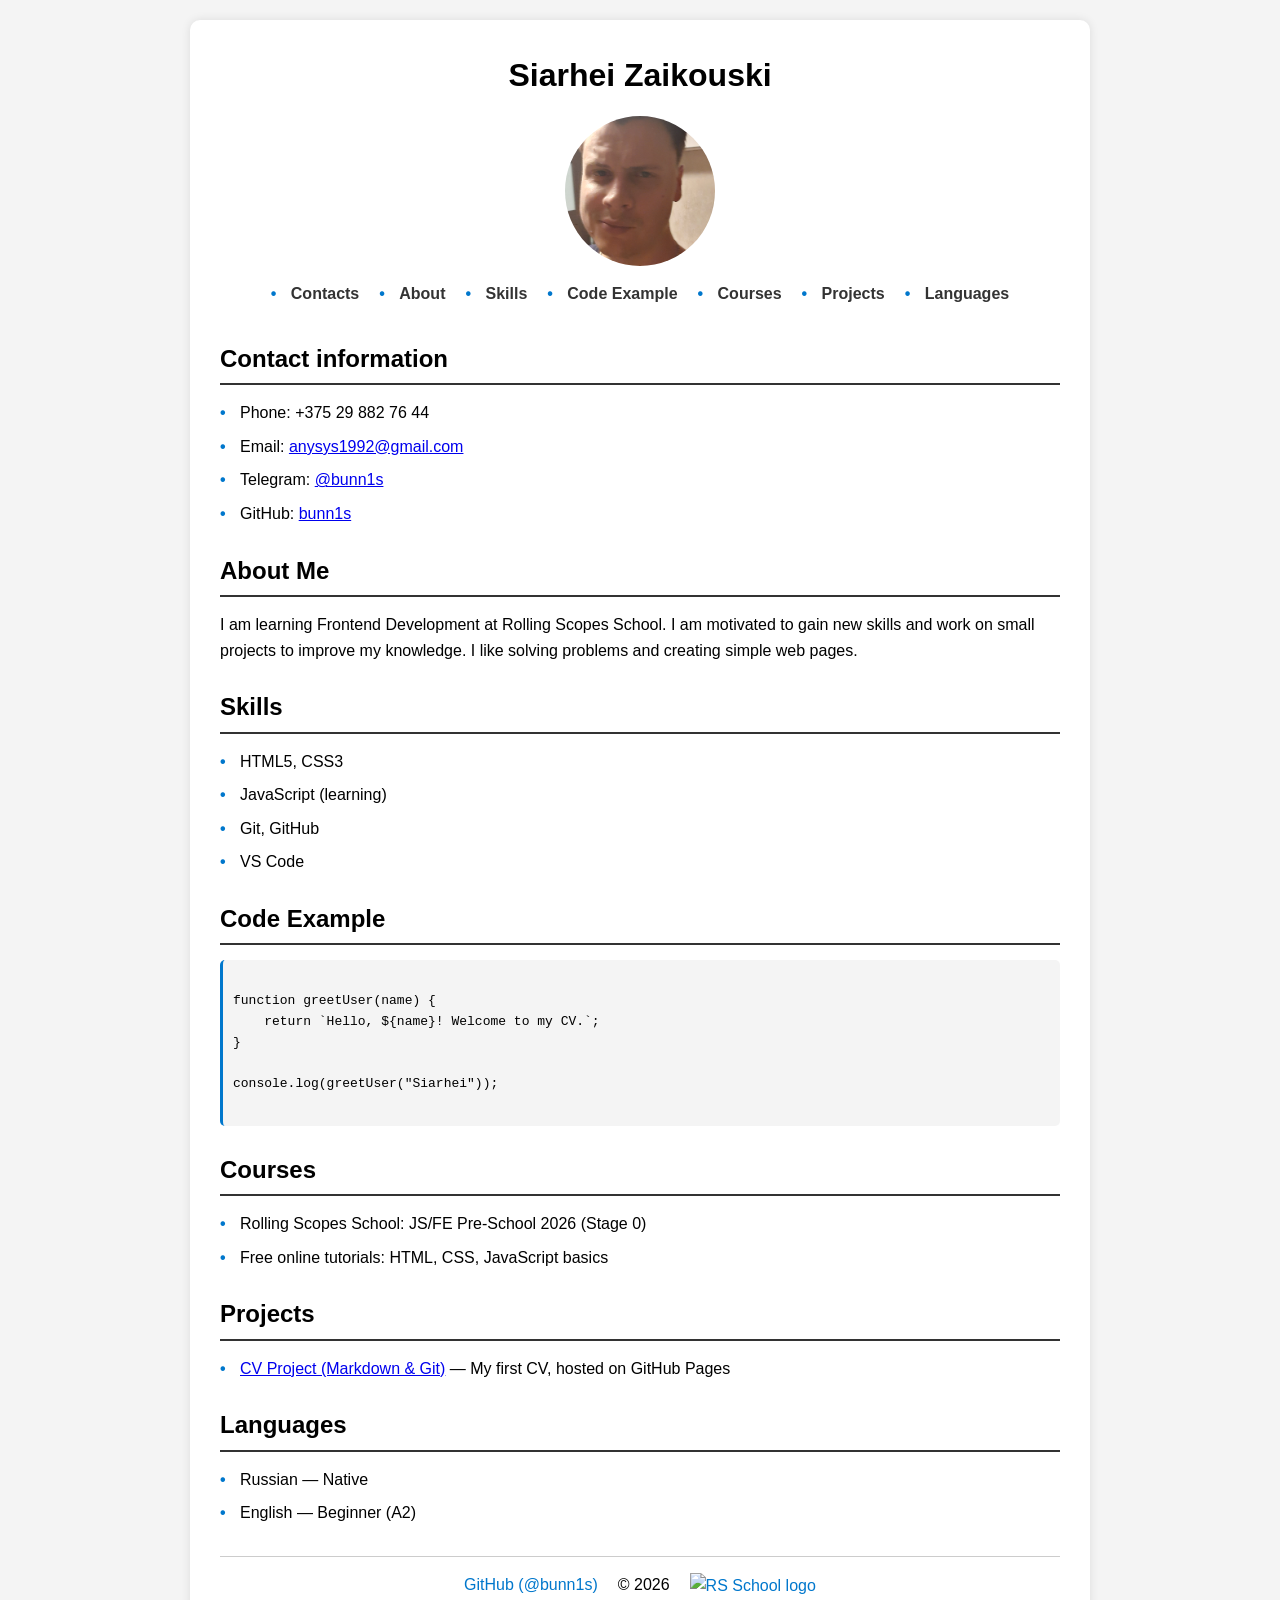
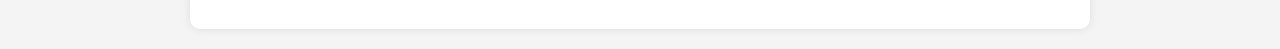
==== index.html @ 9f19030b "fix: delete link rsschool" ====
<!DOCTYPE html>
<html lang="en">
<head>
  <meta charset="UTF-8">
  <meta name="viewport" content="width=device-width, initial-scale=1.0">
  <title>CV - Siarhei Zaikouski</title>
  <link rel="stylesheet" href="style.css">
</head>
<body>

<div class="container">

  <header>
    <h1>Siarhei Zaikouski</h1>

    <img src="avatar.jpg" alt="Siarhei Zaikouski photo">

    <nav>
      <ul>
        <li><a href="#contacts">Contacts</a></li>
        <li><a href="#about">About</a></li>
        <li><a href="#skills">Skills</a></li>
        <li><a href="#code">Code Example</a></li>
        <li><a href="#courses">Courses</a></li>
        <li><a href="#projects">Projects</a></li>
        <li><a href="#languages">Languages</a></li>
      </ul>
    </nav>
  </header>

  <main>

    <section id="contacts">
      <h2>Contact information</h2>
      <ul>
        <li>Phone: +375 29 882 76 44</li>
        <li>Email: <a href="mailto:anysys1992@gmail.com">anysys1992@gmail.com</a></li>
        <li>Telegram: <a href="https://t.me/bunn1s">@bunn1s</a></li>
        <li>GitHub: <a href="https://github.com/bunn1s">bunn1s</a></li>
      </ul>
    </section>

    <section id="about">
      <h2>About Me</h2>
      <p>
        I am learning Frontend Development at Rolling Scopes School.
        I am motivated to gain new skills and work on small projects to improve my knowledge.
        I like solving problems and creating simple web pages.
      </p>
    </section>

    <section id="skills">
      <h2>Skills</h2>
      <ul>
        <li>HTML5, CSS3</li>
        <li>JavaScript (learning)</li>
        <li>Git, GitHub</li>
        <li>VS Code</li>
      </ul>
    </section>

    <section id="code">
      <h2>Code Example</h2>
      <pre><code>
function greetUser(name) {
    return `Hello, ${name}! Welcome to my CV.`;
}

console.log(greetUser("Siarhei"));
      </code></pre>
    </section>

    <section id="courses">
      <h2>Courses</h2>
      <ul>
        <li>Rolling Scopes School: JS/FE Pre-School 2026 (Stage 0)</li>
        <li>Free online tutorials: HTML, CSS, JavaScript basics</li>
      </ul>
    </section>

    <section id="projects">
      <h2>Projects</h2>
      <ul>
        <li><a href="https://github.com/bunn1s/rsschool-cv" target="_blank">CV Project (Markdown & Git)</a> — My first CV, hosted on GitHub Pages</li>
      </ul>
    </section>

    <section id="languages">
      <h2>Languages</h2>
      <ul>
        <li>Russian — Native</li>
        <li>English — Beginner (A2)</li>
      </ul>
    </section>

  </main>

<footer>
  <a href="https://github.com/bunn1s" target="_blank">GitHub (@bunn1s)</a>
  <span>© 2026</span>
  <a href="https://rs.school/courses/javascript-preschool-ru" target="_blank">
    <img src="rs-school-logo.svg" alt="RS School logo" width="80">
  </a>

</footer>

</div>

</body>
</html>
---- style.css ----
/* Reset */
* {
    margin: 0;
    padding: 0;
    box-sizing: border-box;
}

body {
    font-family: Arial, sans-serif;
    line-height: 1.6;
    background-color: #f4f4f4;
    display: flex;
    justify-content: center;
    align-items: center;
    min-height: 100vh;
    padding: 20px;
}

.container {
    max-width: 900px;
    width: 100%;
    background: white;
    padding: 30px;
    border-radius: 10px;
    box-shadow: 0 0 10px rgba(0,0,0,0.1);
}

/* Header */
header {
    text-align: center;
    margin-bottom: 20px;
}

header h1 {
    margin-bottom: 15px;
}

header img {
    width: 150px;
    height: 150px;
    border-radius: 50%;
    object-fit: cover;
    margin: 10px auto;
    display: block;
}

/* Navigation */
nav ul {
    display: flex;
    justify-content: center;
    gap: 20px;
    list-style: none;
    padding: 0;
    margin: 15px 0;
    flex-wrap: wrap;
}

nav a {
    text-decoration: none;
    color: #333;
    font-weight: bold;
}

nav a:hover {
    color: #0077cc;
}

/* Sections */
section {
    margin-top: 25px;
}

h2 {
    border-bottom: 2px solid #333;
    padding-bottom: 5px;
    margin-bottom: 15px;
}

/* Lists */
ul {
    list-style: none;
    padding-left: 0;
}

li {
    margin-bottom: 8px;
    padding-left: 20px;
    position: relative;
}

li::before {
    content: "•";
    color: #0077cc;
    font-weight: bold;
    position: absolute;
    left: 0;
}

/* Code example */
pre {
    background: #f4f4f4;
    padding: 10px;
    border-radius: 5px;
    overflow-x: auto;
    font-family: monospace;
    border-left: 3px solid #0077cc;
}

code {
    font-family: monospace;
}

/* Footer */
footer {
    text-align: center;
    margin-top: 30px;
    padding-top: 15px;
    border-top: 1px solid #ccc;
    display: flex;
    justify-content: center;
    align-items: center;
    gap: 20px;
    flex-wrap: wrap;
}

footer a {
    text-decoration: none;
    color: #0077cc;
}

footer a:hover {
    text-decoration: underline;
}

footer img {
    height: 40px;
    width: auto;
    vertical-align: middle;
}

/* Responsive */
@media (max-width: 768px) {
    body {
        padding: 10px;
    }

    .container {
        padding: 20px;
    }

    header img {
        width: 120px;
        height: 120px;
    }

    nav ul {
        gap: 12px;
    }

    h2 {
        font-size: 1.3em;
    }
}
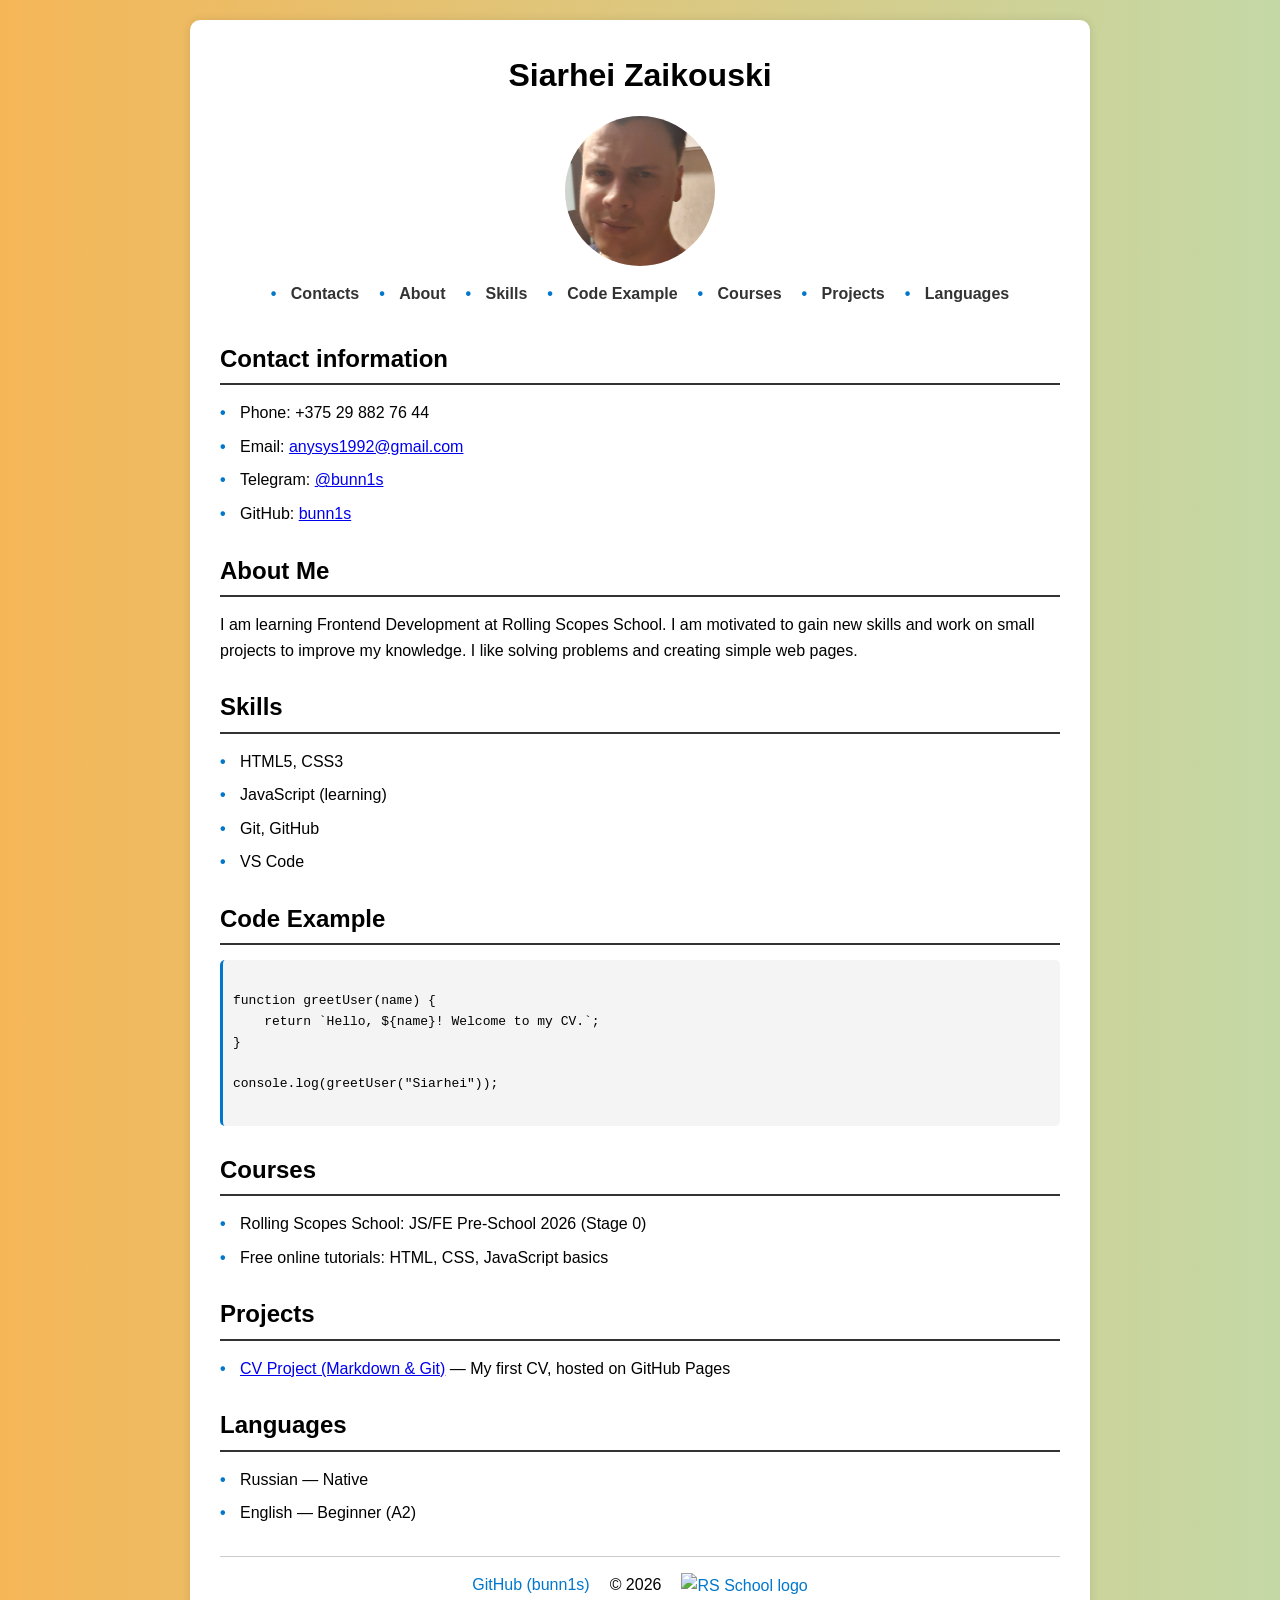
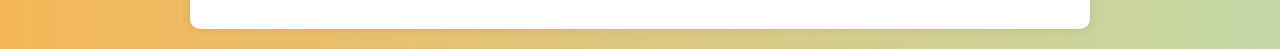
==== commit dc6dda97: "fix: final html and css with animated gradient and floating logos" ====
--- a/index.html
+++ b/index.html
@@ -96,7 +96,7 @@
   </main>
 
 <footer>
-  <a href="https://github.com/bunn1s" target="_blank">GitHub (@bunn1s)</a>
+  <a href="https://github.com/bunn1s" target="_blank">GitHub (bunn1s)</a>
   <span>© 2026</span>
   <a href="https://rs.school/courses/javascript-preschool-ru" target="_blank">
     <img src="rs-school-logo.svg" alt="RS School logo" width="80">
--- a/style.css
+++ b/style.css
@@ -5,15 +5,64 @@
     box-sizing: border-box;
 }
 
+/* Animatied background*/
 body {
+    background: linear-gradient(270deg, #c9c262, #764ba2, #93fbf6, #f5b657);
+    background-size: 600% 600%;
+    animation: gradientShift 30s ease infinite;
     font-family: Arial, sans-serif;
     line-height: 1.6;
-    background-color: #f4f4f4;
     display: flex;
     justify-content: center;
     align-items: center;
     min-height: 100vh;
     padding: 20px;
+    margin: 0;
+}
+
+@keyframes gradientShift {
+    0% { background-position: 0% 50%; }
+    50% { background-position: 100% 50%; }
+    100% { background-position: 0% 50%; }
+}
+
+body::before,
+body::after {
+    content: "";
+    position: fixed;
+    width: 250px;
+    height: 250%;
+    background: url('rs-school-logo.svg') no-repeat center;
+    background-size: contain;
+    opacity: 0.2;
+    pointer-events: none;
+    z-index: 0;
+    animation: floatLogo 20s linear infinite;
+}
+
+body::before {
+    top: -75%;
+    left: 7%;
+    animation-duration: 30s;
+}
+
+body::after {
+    bottom: -75%;
+    right: 7%;
+    animation-duration: 30s;
+    animation-direction: reverse;
+}
+
+@keyframes floatLogo {
+    0% {
+        transform: rotate(0deg) translate(0, 0);
+    }
+    50% {
+        transform: rotate(180deg) translate(20px, 20px);
+    }
+    100% {
+        transform: rotate(360deg) translate(0, 0);
+    }
 }
 
 .container {
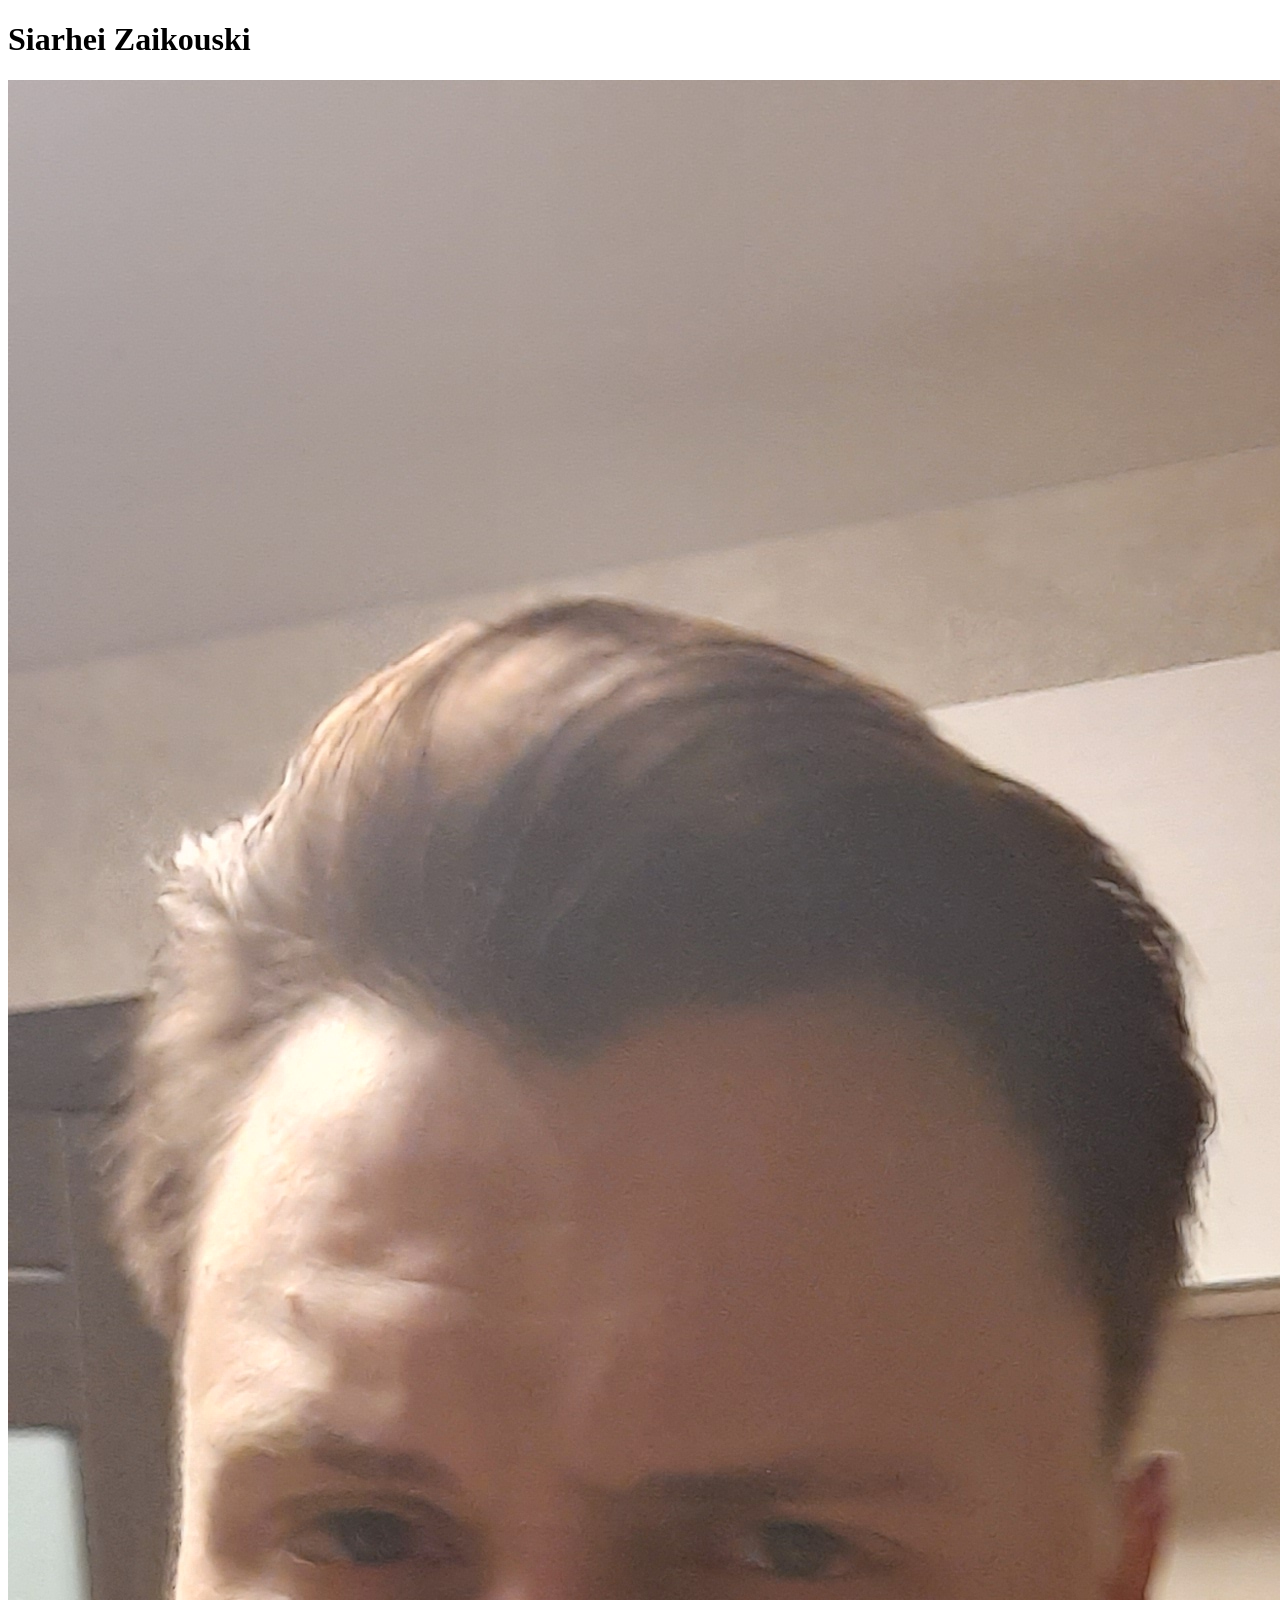
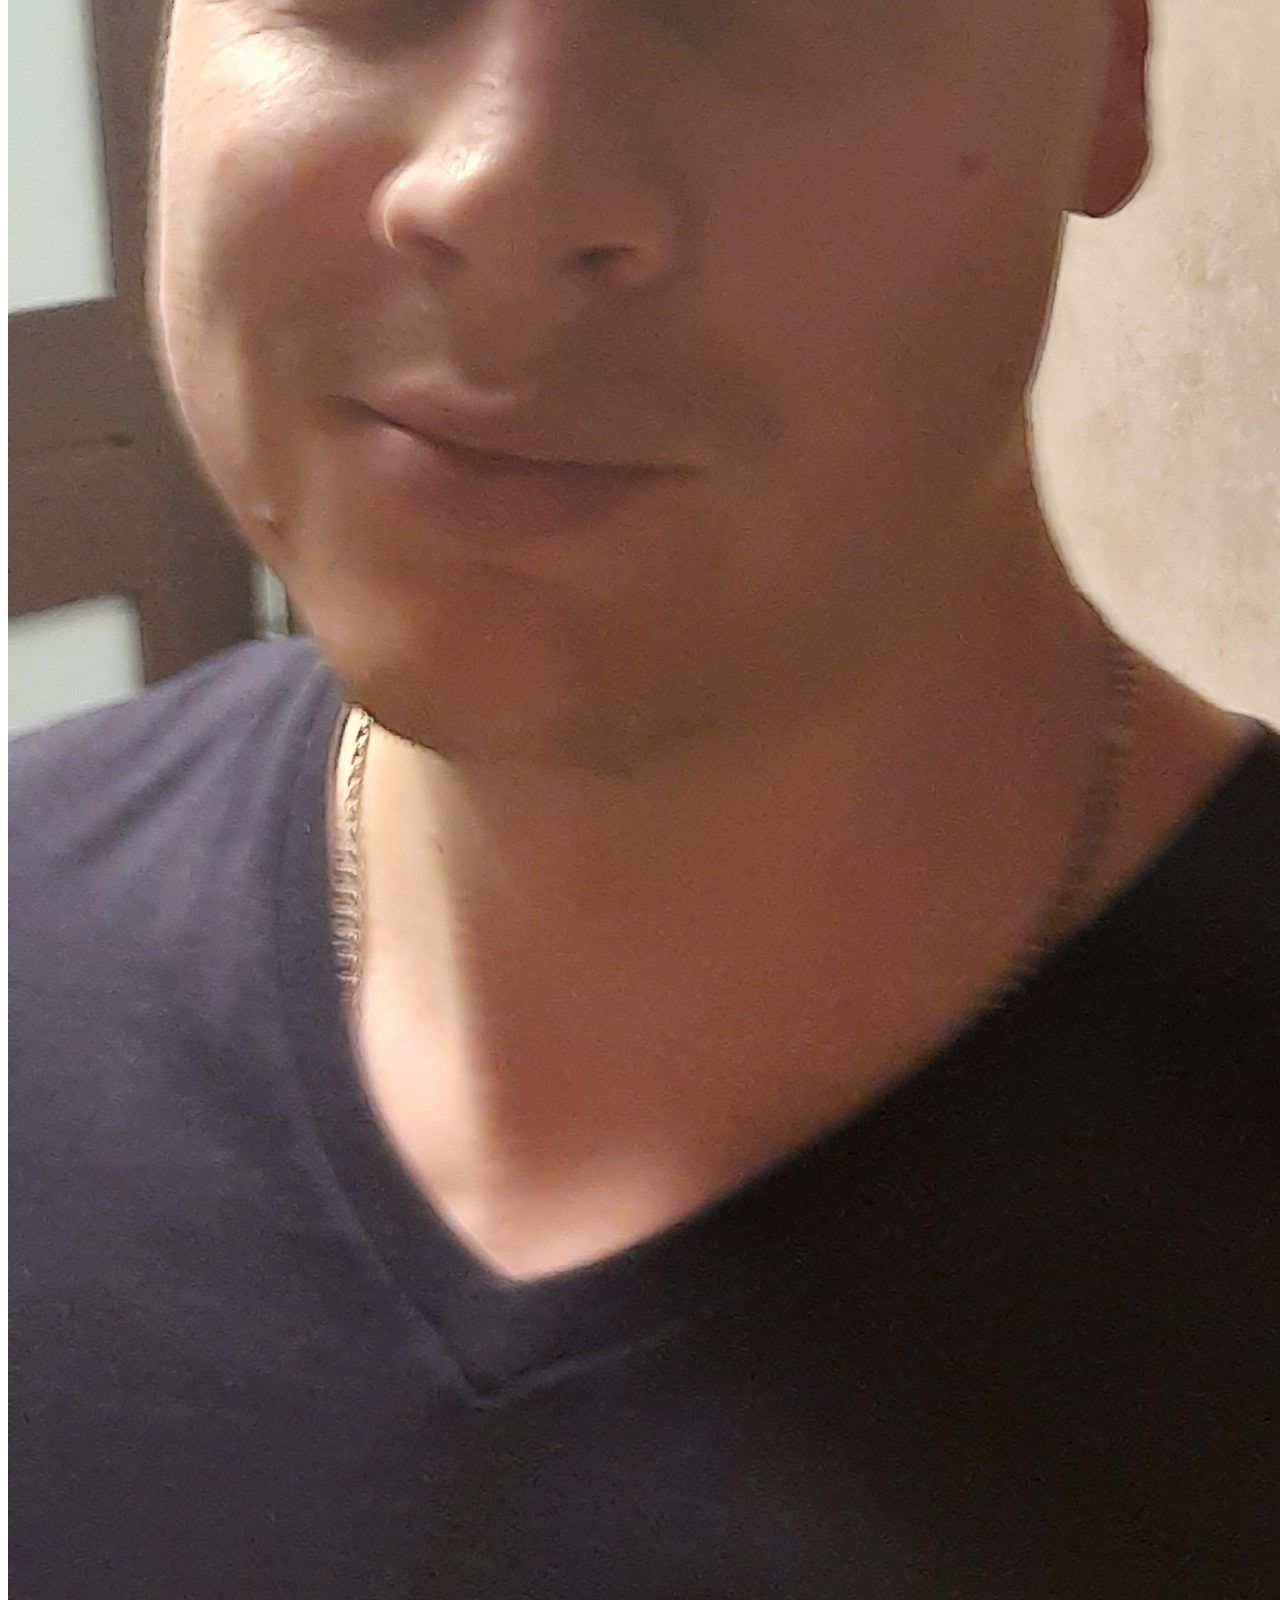
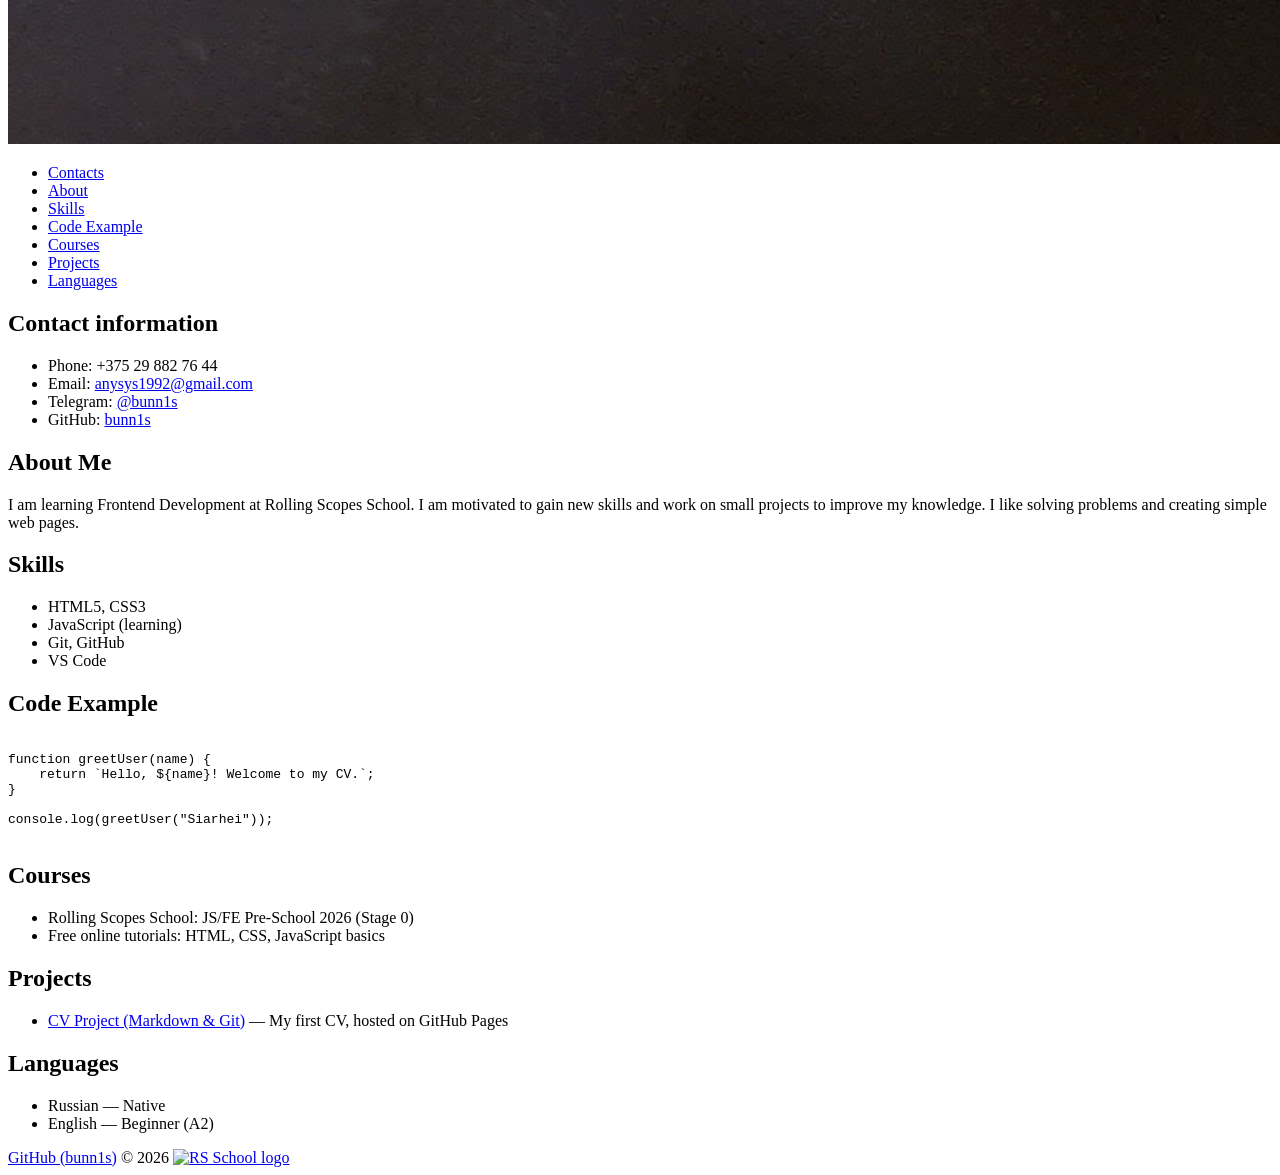
==== commit 9108cdff: "fix: conflicts html and css" ====
--- a/index.html
+++ b/index.html
@@ -1,10 +1,7 @@
 <!DOCTYPE html>
 <html lang="en">
 <head>
-  <meta charset="UTF-8">
-  <meta name="viewport" content="width=device-width, initial-scale=1.0">
-  <title>CV - Siarhei Zaikouski</title>
-  <link rel="stylesheet" href="style.css">
+
 </head>
 <body>
 
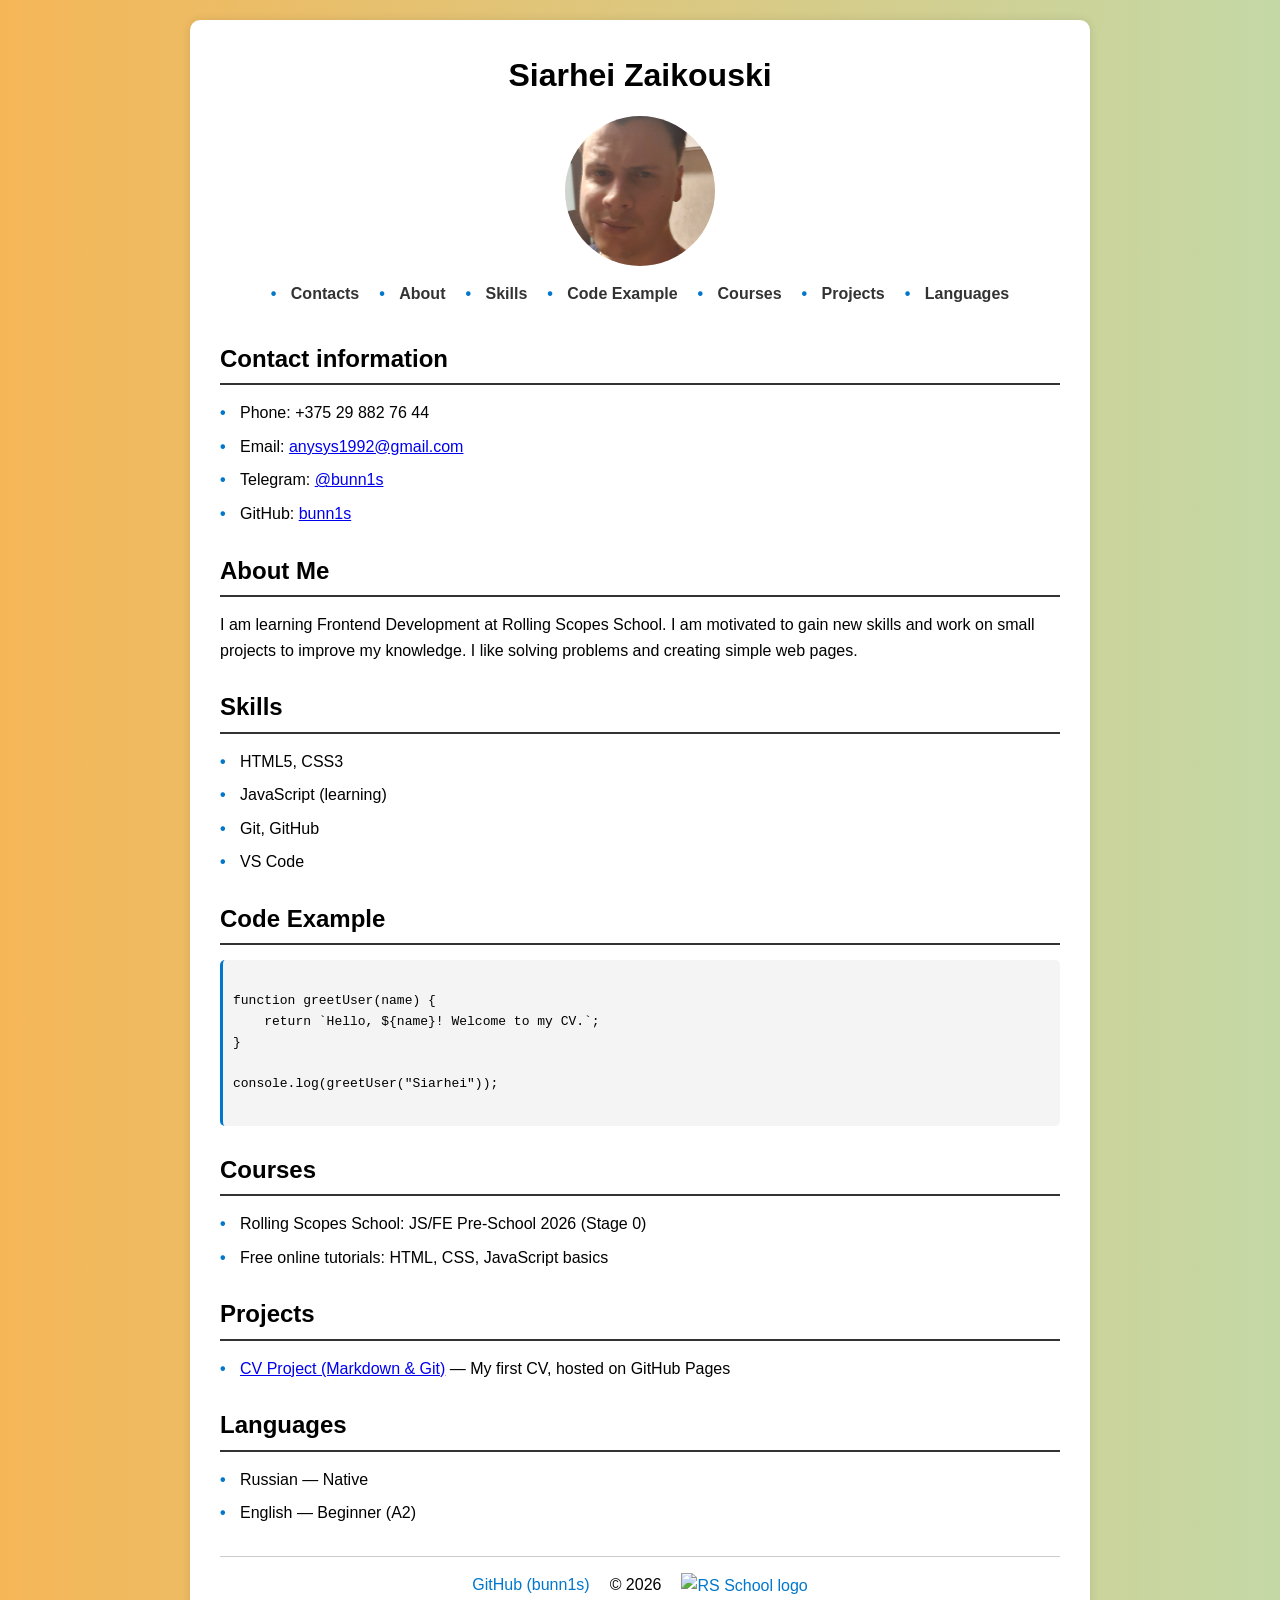
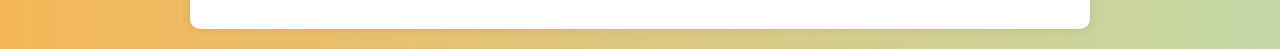
==== commit 9bb31bae: "fix: conflict html" ====
--- a/index.html
+++ b/index.html
@@ -1,7 +1,10 @@
 <!DOCTYPE html>
 <html lang="en">
 <head>
-
+  <meta charset="UTF-8">
+  <meta name="viewport" content="width=device-width, initial-scale=1.0">
+  <title>CV - Siarhei Zaikouski</title>
+  <link rel="stylesheet" href="style.css">
 </head>
 <body>
 
--- a/style.css
+++ b/style.css
@@ -0,0 +1,212 @@
+/* Reset */
+* {
+    margin: 0;
+    padding: 0;
+    box-sizing: border-box;
+}
+
+/* Animatied background*/
+body {
+    background: linear-gradient(270deg, #c9c262, #764ba2, #93fbf6, #f5b657);
+    background-size: 600% 600%;
+    animation: gradientShift 30s ease infinite;
+    font-family: Arial, sans-serif;
+    line-height: 1.6;
+    display: flex;
+    justify-content: center;
+    align-items: center;
+    min-height: 100vh;
+    padding: 20px;
+    margin: 0;
+}
+
+@keyframes gradientShift {
+    0% { background-position: 0% 50%; }
+    50% { background-position: 100% 50%; }
+    100% { background-position: 0% 50%; }
+}
+
+body::before,
+body::after {
+    content: "";
+    position: fixed;
+    width: 250px;
+    height: 250%;
+    background: url('rs-school-logo.svg') no-repeat center;
+    background-size: contain;
+    opacity: 0.2;
+    pointer-events: none;
+    z-index: 0;
+    animation: floatLogo 20s linear infinite;
+}
+
+body::before {
+    top: -75%;
+    left: 7%;
+    animation-duration: 30s;
+}
+
+body::after {
+    bottom: -75%;
+    right: 7%;
+    animation-duration: 30s;
+    animation-direction: reverse;
+}
+
+@keyframes floatLogo {
+    0% {
+        transform: rotate(0deg) translate(0, 0);
+    }
+    50% {
+        transform: rotate(180deg) translate(20px, 20px);
+    }
+    100% {
+        transform: rotate(360deg) translate(0, 0);
+    }
+}
+
+.container {
+    max-width: 900px;
+    width: 100%;
+    background: white;
+    padding: 30px;
+    border-radius: 10px;
+    box-shadow: 0 0 10px rgba(0,0,0,0.1);
+}
+
+/* Header */
+header {
+    text-align: center;
+    margin-bottom: 20px;
+}
+
+header h1 {
+    margin-bottom: 15px;
+}
+
+header img {
+    width: 150px;
+    height: 150px;
+    border-radius: 50%;
+    object-fit: cover;
+    margin: 10px auto;
+    display: block;
+}
+
+/* Navigation */
+nav ul {
+    display: flex;
+    justify-content: center;
+    gap: 20px;
+    list-style: none;
+    padding: 0;
+    margin: 15px 0;
+    flex-wrap: wrap;
+}
+
+nav a {
+    text-decoration: none;
+    color: #333;
+    font-weight: bold;
+}
+
+nav a:hover {
+    color: #0077cc;
+}
+
+/* Sections */
+section {
+    margin-top: 25px;
+}
+
+h2 {
+    border-bottom: 2px solid #333;
+    padding-bottom: 5px;
+    margin-bottom: 15px;
+}
+
+/* Lists */
+ul {
+    list-style: none;
+    padding-left: 0;
+}
+
+li {
+    margin-bottom: 8px;
+    padding-left: 20px;
+    position: relative;
+}
+
+li::before {
+    content: "•";
+    color: #0077cc;
+    font-weight: bold;
+    position: absolute;
+    left: 0;
+}
+
+/* Code example */
+pre {
+    background: #f4f4f4;
+    padding: 10px;
+    border-radius: 5px;
+    overflow-x: auto;
+    font-family: monospace;
+    border-left: 3px solid #0077cc;
+}
+
+code {
+    font-family: monospace;
+}
+
+/* Footer */
+footer {
+    text-align: center;
+    margin-top: 30px;
+    padding-top: 15px;
+    border-top: 1px solid #ccc;
+    display: flex;
+    justify-content: center;
+    align-items: center;
+    gap: 20px;
+    flex-wrap: wrap;
+}
+
+footer a {
+    text-decoration: none;
+    color: #0077cc;
+}
+
+footer a:hover {
+    text-decoration: underline;
+}
+
+footer img {
+    height: 40px;
+    width: auto;
+    vertical-align: middle;
+}
+
+/* Responsive */
+@media (max-width: 768px) {
+    body {
+        padding: 10px;
+    }
+
+    .container {
+        padding: 20px;
+    }
+
+    header img {
+        width: 120px;
+        height: 120px;
+    }
+
+    nav ul {
+        gap: 12px;
+    }
+
+    h2 {
+        font-size: 1.3em;
+    }
+}
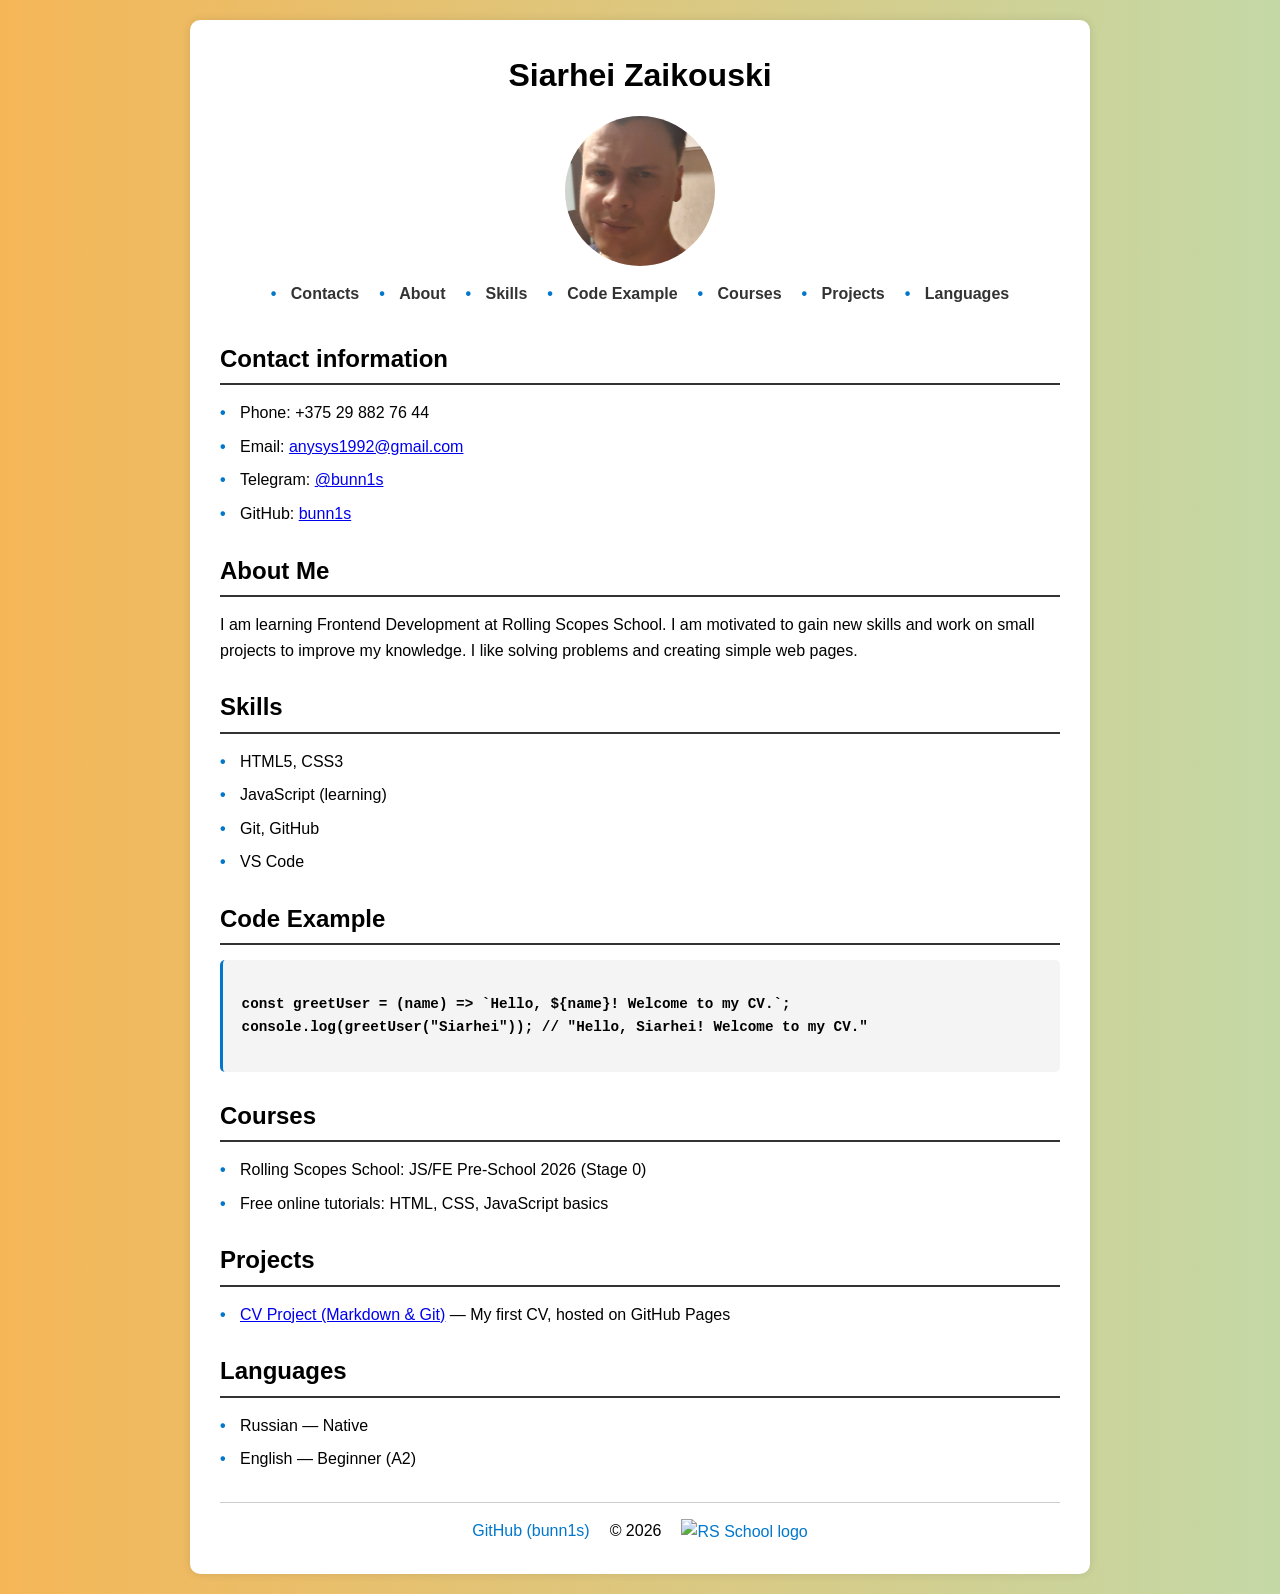
==== commit 00455e85: "fix: remove floating logos and update code example" ====
--- a/index.html
+++ b/index.html
@@ -61,12 +61,9 @@
 
     <section id="code">
       <h2>Code Example</h2>
-      <pre><code>
-function greetUser(name) {
-    return `Hello, ${name}! Welcome to my CV.`;
-}
-
-console.log(greetUser("Siarhei"));
+      <pre><code style="font-weight: 900; font-size: 1.1em;">
+ const greetUser = (name) => `Hello, ${name}! Welcome to my CV.`;
+ console.log(greetUser("Siarhei")); // "Hello, Siarhei! Welcome to my CV."
       </code></pre>
     </section>
 
--- a/style.css
+++ b/style.css
@@ -24,45 +24,6 @@
     0% { background-position: 0% 50%; }
     50% { background-position: 100% 50%; }
     100% { background-position: 0% 50%; }
-}
-
-body::before,
-body::after {
-    content: "";
-    position: fixed;
-    width: 250px;
-    height: 250%;
-    background: url('rs-school-logo.svg') no-repeat center;
-    background-size: contain;
-    opacity: 0.2;
-    pointer-events: none;
-    z-index: 0;
-    animation: floatLogo 20s linear infinite;
-}
-
-body::before {
-    top: -75%;
-    left: 7%;
-    animation-duration: 30s;
-}
-
-body::after {
-    bottom: -75%;
-    right: 7%;
-    animation-duration: 30s;
-    animation-direction: reverse;
-}
-
-@keyframes floatLogo {
-    0% {
-        transform: rotate(0deg) translate(0, 0);
-    }
-    50% {
-        transform: rotate(180deg) translate(20px, 20px);
-    }
-    100% {
-        transform: rotate(360deg) translate(0, 0);
-    }
 }
 
 .container {
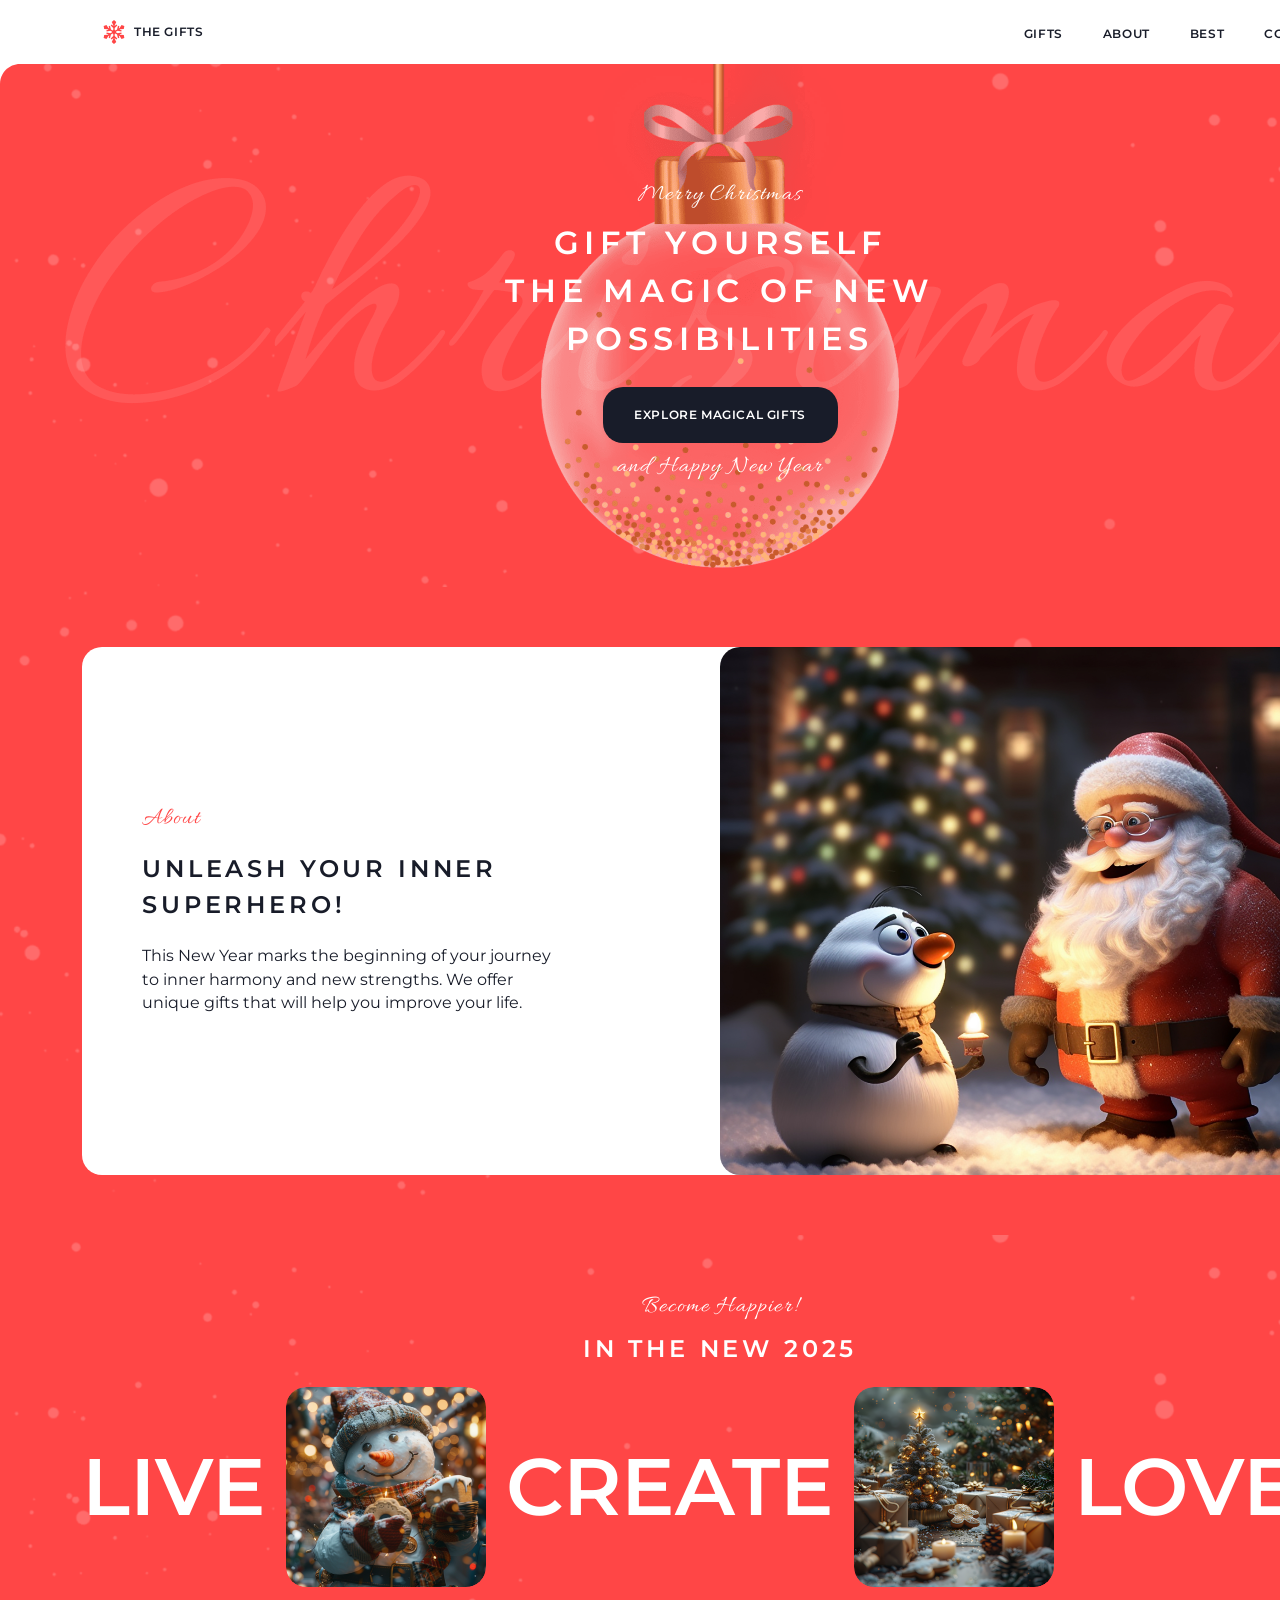
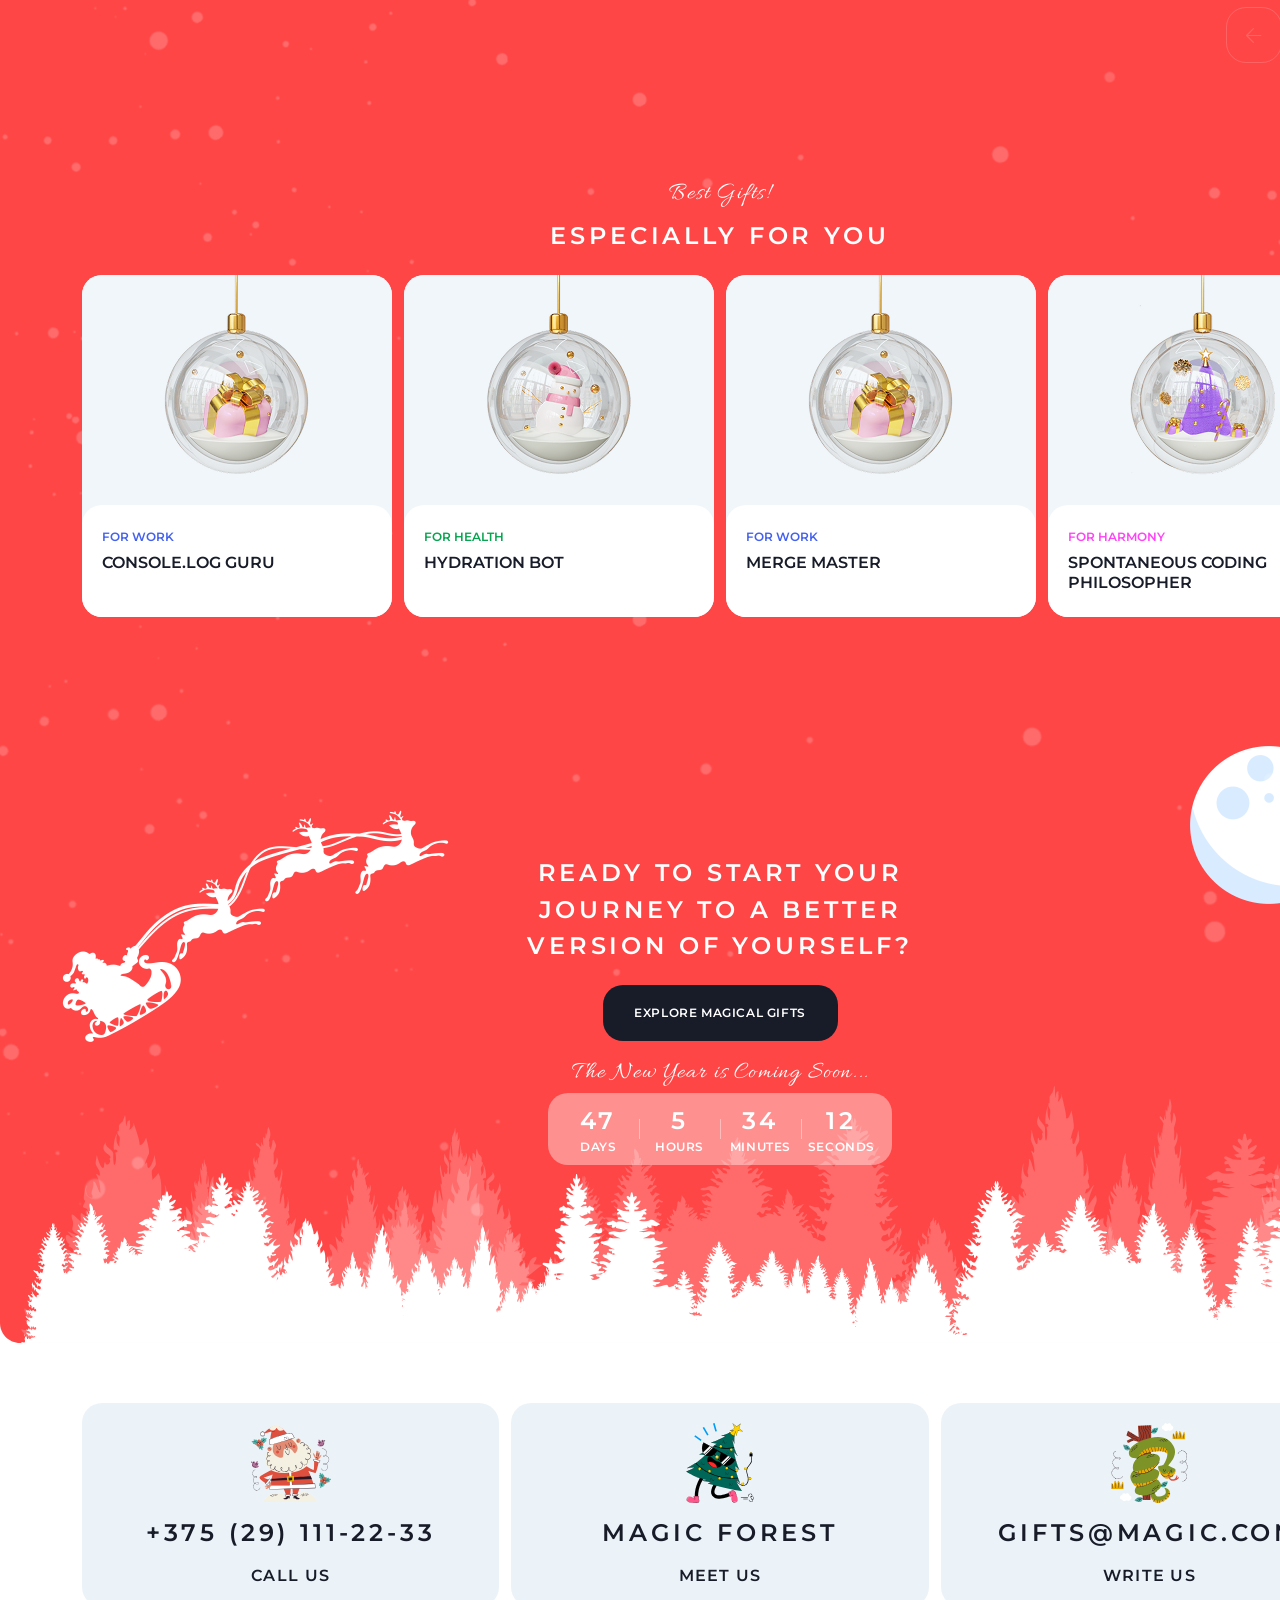
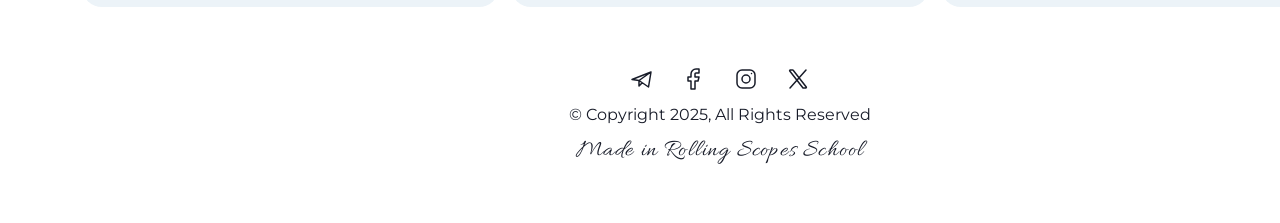
==== commit a3fade09: "deploy: move files to root for github pages" ====
--- a/index.html
+++ b/index.html
@@ -1,107 +1,276 @@
 <!DOCTYPE html>
 <html lang="en">
 <head>
-  <meta charset="UTF-8">
-  <meta name="viewport" content="width=device-width, initial-scale=1.0">
-  <title>CV - Siarhei Zaikouski</title>
-  <link rel="stylesheet" href="style.css">
+    <meta charset="UTF-8">
+    <meta name="viewport" content="width=device-width, initial-scale=1.0">
+    <title>Christmas Shop - Home</title>
+
+<link rel="preconnect" href="https://fonts.googleapis.com">
+<link rel="preconnect" href="https://fonts.gstatic.com" crossorigin>
+<link href="https://fonts.googleapis.com/css2?family=Allura&display=swap" rel="stylesheet">
+<link href="https://fonts.googleapis.com/css2?family=Montserrat:wght@400;600&display=swap" rel="stylesheet">
+    <link rel="icon" href="./assets/img/snowflake.svg" type="image/svg+xml">
+    <link rel="stylesheet" href="css/style.css">
 </head>
+
 <body>
 
-<div class="container">
-
-  <header>
-    <h1>Siarhei Zaikouski</h1>
-
-    <img src="avatar.jpg" alt="Siarhei Zaikouski photo">
-
-    <nav>
-      <ul>
-        <li><a href="#contacts">Contacts</a></li>
-        <li><a href="#about">About</a></li>
-        <li><a href="#skills">Skills</a></li>
-        <li><a href="#code">Code Example</a></li>
-        <li><a href="#courses">Courses</a></li>
-        <li><a href="#projects">Projects</a></li>
-        <li><a href="#languages">Languages</a></li>
-      </ul>
+<header class="header">
+  <div class="container">
+    <div class="header__wrapper">
+
+      <a href="./index.html" class="logo" aria-label="Go to Home page">
+        <img src="./assets/img/snowflake.svg" alt="Logo" class="logo__img">
+        <span class="logo__text">THE GIFTS</span>
+      </a>
+
+      <nav class="nav">
+  <ul class="nav__list">
+    <li class="nav__item"><a href="./gifts.html" class="nav__link">GIFTS</a></li>
+    <li class="nav__item"><a href="#about" class="nav__link">ABOUT</a></li>
+    <li class="nav__item"><a href="#best" class="nav__link">BEST</a></li>
+    <li class="nav__item"><a href="#contacts" class="nav__link">CONTACTS</a></li>
+  </ul>
     </nav>
-  </header>
-
-  <main>
-
-    <section id="contacts">
-      <h2>Contact information</h2>
-      <ul>
-        <li>Phone: +375 29 882 76 44</li>
-        <li>Email: <a href="mailto:anysys1992@gmail.com">anysys1992@gmail.com</a></li>
-        <li>Telegram: <a href="https://t.me/bunn1s">@bunn1s</a></li>
-        <li>GitHub: <a href="https://github.com/bunn1s">bunn1s</a></li>
-      </ul>
-    </section>
-
-    <section id="about">
-      <h2>About Me</h2>
-      <p>
-        I am learning Frontend Development at Rolling Scopes School.
-        I am motivated to gain new skills and work on small projects to improve my knowledge.
-        I like solving problems and creating simple web pages.
-      </p>
-    </section>
-
-    <section id="skills">
-      <h2>Skills</h2>
-      <ul>
-        <li>HTML5, CSS3</li>
-        <li>JavaScript (learning)</li>
-        <li>Git, GitHub</li>
-        <li>VS Code</li>
-      </ul>
-    </section>
-
-    <section id="code">
-      <h2>Code Example</h2>
-      <pre><code style="font-weight: 900; font-size: 1.1em;">
- const greetUser = (name) => `Hello, ${name}! Welcome to my CV.`;
- console.log(greetUser("Siarhei")); // "Hello, Siarhei! Welcome to my CV."
-      </code></pre>
-    </section>
-
-    <section id="courses">
-      <h2>Courses</h2>
-      <ul>
-        <li>Rolling Scopes School: JS/FE Pre-School 2026 (Stage 0)</li>
-        <li>Free online tutorials: HTML, CSS, JavaScript basics</li>
-      </ul>
-    </section>
-
-    <section id="projects">
-      <h2>Projects</h2>
-      <ul>
-        <li><a href="https://github.com/bunn1s/rsschool-cv" target="_blank">CV Project (Markdown & Git)</a> — My first CV, hosted on GitHub Pages</li>
-      </ul>
-    </section>
-
-    <section id="languages">
-      <h2>Languages</h2>
-      <ul>
-        <li>Russian — Native</li>
-        <li>English — Beginner (A2)</li>
-      </ul>
-    </section>
-
-  </main>
-
-<footer>
-  <a href="https://github.com/bunn1s" target="_blank">GitHub (bunn1s)</a>
-  <span>© 2026</span>
-  <a href="https://rs.school/courses/javascript-preschool-ru" target="_blank">
-    <img src="rs-school-logo.svg" alt="RS School logo" width="80">
-  </a>
-
+
+    </div>
+  </div>
+</header>
+
+<!-- MAIN PAGE -->
+<!-- Section Hero -->
+<section class="hero">
+      <div class="hero__container">
+        <div class="hero__content">
+          <p class="hero__cursive">Merry Christmas</p>
+          <h1 class="hero__title">Gift yourself <br> the magic of new possibilities</h1>
+          <a href="./gifts.html" class="hero__button">Explore Magical Gifts</a>
+          <p class="hero__cursive">and Happy New Year</p>
+        </div>
+      </div>
+</section>
+
+<!-- Section About -->
+<section id="about" class="about">
+      <div class="container about__container">
+        <div class="about__card">
+          <div class="about__content">
+            <p class="about__label">About</p>
+            <h2 class="about__title">Unleash your inner superhero!</h2>
+            <p class="about__text">
+              This New Year marks the beginning of your journey to inner harmony and new strengths. We offer unique gifts that will help you improve your life.
+            </p>
+          </div>
+            <div class="about__media" aria-hidden="true">
+            <img class="about__image" src="./assets/img/santa.svg" alt="Santa">
+          </div>
+        </div>
+      </div>
+</section>
+
+<!-- Section Slider -->
+<section class="slider">
+  <div class="container">
+    <div class="slider__header">
+      <p class="slider__label">Become Happier!</p>
+      <h2 class="slider__title">IN THE NEW 2025</h2>
+    </div>
+  </div>
+
+  <div class="slider__track-container">
+    <div class="slider__track">
+      <span class="slider__word">Live</span>
+      <img src="./assets/img/image-container/snowman.svg" alt="Snowman" class="slider__img">
+      <span class="slider__word">Create</span>
+      <img src="./assets/img/image-container/gifts.svg" alt="Gifts" class="slider__img">
+      <span class="slider__word">Love</span>
+      <img src="./assets/img/image-container/ball.svg" alt="Ball" class="slider__img">
+      <span class="slider__word">Dream</span>
+      <img src="./assets/img/image-container/castle.svg" alt="Castle" class="slider__img">
+    </div>
+  </div>
+
+  <div class="container">
+    <div class="slider__controls">
+      <button class="slider__btn slider__btn--prev" aria-label="Rearward" disabled>
+        <img src="./assets/img/image-container/vector-left.svg" alt="Left">
+      </button>
+      <button class="slider__btn slider__btn--next" aria-label="Forward">
+      <img src="./assets/img/image-container/vector-right.svg" alt="Right">
+      </button>
+    </div>
+  </div>
+</section>
+
+<!-- Gifts Section -->
+<section class="gifts-section" id="gifts">
+  <div class="container">
+    <div class="gifts__header">
+      <p class="gifts__label">Best Gifts!</p>
+      <h2 class="gifts__title">ESPECIALLY FOR YOU</h2>
+    </div>
+
+    <div class="gifts__grid">
+      <article class="gift-card">
+        <div class="gift-card__image-wrapper">
+          <img src="./assets/img/image-gifts/gift-work.png" alt="Gift Work" class="gift-card__img">
+        </div>
+        <div class="gift-card__content">
+          <p class="gift-card__category gift-card__category--work">For Work</p>
+          <h3 class="gift-card__title">Console.log Guru</h3>
+        </div>
+      </article>
+
+
+      <article class="gift-card">
+        <div class="gift-card__image-wrapper">
+          <img src="./assets/img/image-gifts/gift-health.png" alt="Gift Health" class="gift-card__img">
+        </div>
+        <div class="gift-card__content">
+          <p class="gift-card__category gift-card__category--health">For Health</p>
+          <h3 class="gift-card__title">Hydration Bot</h3>
+        </div>
+      </article>
+
+
+      <article class="gift-card">
+        <div class="gift-card__image-wrapper">
+          <img src="./assets/img/image-gifts/gift-work.png" alt="Gift Work" class="gift-card__img">
+        </div>
+        <div class="gift-card__content">
+          <p class="gift-card__category gift-card__category--work">For Work</p>
+          <h3 class="gift-card__title">Merge Master</h3>
+        </div>
+      </article>
+
+
+      <article class="gift-card">
+        <div class="gift-card__image-wrapper">
+          <img src="./assets/img/image-gifts/gift-harmony.png" alt="Gift Harmony" class="gift-card__img">
+        </div>
+        <div class="gift-card__content">
+          <p class="gift-card__category gift-card__category--harmony">For Harmony</p>
+          <h3 class="gift-card__title">Spontaneous Coding Philosopher</h3>
+        </div>
+      </article>
+
+    </div>
+  </div>
+</section>
+
+<!-- Section CTA -->
+<section class="cta-section">
+  <div class="cta__container">
+    <div class="cta__content">
+      <h2 class="cta__title">Ready to start your journey to a better <br> version of yourself?</h2>
+      <a href="./gifts.html" class="cta__button">Explore Magical Gifts</a>
+      <p class="cta__cursive">The New Year is Coming Soon...</p>
+
+      <div class="cta__timer">
+        <div class="cta__timer-item">
+          <span class="cta__timer-value">47</span>
+          <span class="cta__timer-text">Days</span>
+        </div>
+
+        <div class="cta__timer-divider"></div>
+        <div class="cta__timer-item">
+          <span class="cta__timer-value">5</span>
+          <span class="cta__timer-text">Hours</span>
+        </div>
+
+        <div class="cta__timer-divider"></div>
+        <div class="cta__timer-item">
+          <span class="cta__timer-value">34</span>
+          <span class="cta__timer-text">Minutes</span>
+        </div>
+
+        <div class="cta__timer-divider"></div>
+        <div class="cta__timer-item">
+          <span class="cta__timer-value">12</span>
+          <span class="cta__timer-text">Seconds</span>
+        </div>
+      </div>
+    </div>
+  </div>
+</section>
+
+<!-- Section Footer -->
+<footer class="footer">
+  <div class="container" id="contacts">
+
+    <div class="footer__cards">
+      <a class="footer-card" href="tel:+375291112233" aria-label="Call us">
+        <img src="./assets/img/santa-claus.svg" alt="Santa" class="footer-card__img">
+        <h3 class="footer-card__title">+375 (29) 111-22-33</h3>
+        <p class="footer-card__desc">CALL US</p>
+      </a>
+
+      <a class="footer-card" href="https://www.google.com/maps" target="_blank" rel="noreferrer" aria-label="Open location in Google Maps">
+        <img src="./assets/img/christmas-tree.svg" alt="Tree" class="footer-card__img">
+        <h3 class="footer-card__title">MAGIC FOREST</h3>
+        <p class="footer-card__desc">MEET US</p>
+      </a>
+
+      <a class="footer-card" href="mailto:gifts@magic.com" aria-label="Write us an email">
+        <img src="./assets/img/snake.svg" alt="Snake" class="footer-card__img">
+        <h3 class="footer-card__title">GIFTS@MAGIC.COM</h3>
+        <p class="footer-card__desc">WRITE US</p>
+      </a>
+    </div>
+
+    <div class="footer__socials">
+      <a href="#"><img src="./assets/img/telegram.svg" alt="TG"></a>
+      <a href="#"><img src="./assets/img/facebook.svg" alt="FB"></a>
+      <a href="#"><img src="./assets/img/instagram.svg" alt="Insta"></a>
+      <a href="#"><img src="./assets/img/X.svg" alt="X"></a>
+    </div>
+
+
+    <div class="footer__info">
+      <p>© Copyright 2025, All Rights Reserved</p>
+      <a class="footer__made" href="https://rs.school/" target="_blank" rel="noreferrer">Made in Rolling Scopes School</a>
+    </div>
+
+  </div>
 </footer>
 
-</div>
+<!-- Script for Slider -->
+<script src="js/script.js"></script>
+<script>
+  const track = document.querySelector('.slider__track');
+  const btnPrev = document.querySelector('.slider__btn--prev');
+  const btnNext = document.querySelector('.slider__btn--next');
+
+  let position = 0;
+  const step = 450;
+
+  const updateButtons = () => {
+    const maxScroll = track.scrollWidth - track.parentElement.clientWidth;
+    btnPrev.disabled = (position <= 0);
+    btnNext.disabled = (position >= maxScroll);
+  };
+
+  btnNext.addEventListener('click', () => {
+    const maxScroll = track.scrollWidth - track.parentElement.clientWidth;
+    if (position < maxScroll) {
+      position += step;
+      if (position > maxScroll) position = maxScroll;
+      track.style.transform = `translateX(-${position}px)`;
+      updateButtons();
+    }
+  });
+
+  btnPrev.addEventListener('click', () => {
+    if (position > 0) {
+      position -= step;
+      if (position < 0) position = 0;
+      track.style.transform = `translateX(-${position}px)`;
+      updateButtons();
+    }
+  });
+
+  updateButtons();
+</script>
 
 </body>
 </html>
--- a/css/style.css
+++ b/css/style.css
@@ -0,0 +1,825 @@
+* {
+  margin: 0;
+  padding: 0;
+  box-sizing: border-box;
+}
+
+html {
+  scroll-behavior: smooth;
+}
+
+body {
+  font-family: 'Montserrat', sans-serif;
+  color: #181C29;
+  background: #ffffff;
+  min-width: 1440px;
+  margin: 0 auto;
+}
+
+/* MAIN PAGE */
+.container {
+  width: 1440px;
+  margin: 0 auto;
+  padding: 0 82px;
+}
+
+.container--full {
+  padding-left: 0;
+  padding-right: 0;
+}
+
+.header {
+  background: #ffffff;
+  padding: 12px 0px;
+}
+
+.header .container {
+  padding: 0 102px;
+}
+
+.header__wrapper {
+  display: flex;
+  align-items: center;
+  justify-content: space-between;
+  width: 100%;
+  min-height: 40px;
+}
+
+.logo {
+  display: flex;
+  align-items: center;
+  gap: 8px;
+  text-decoration: none;
+  color: inherit;
+  transition: color 0.3s ease;
+  padding: 8px 16px;
+  border-radius: 12px;
+  margin-left: -16px;
+}
+
+.logo:hover {
+  background-color: rgba(255, 70, 70, 0.1);
+  color: #FF4646;
+}
+
+.logo__img {
+  width: 24px;
+  height: 24px;
+}
+
+.logo__text {
+  font-size: 12px;
+  line-height: 1.3;
+  font-weight: 600;
+  letter-spacing: 0.05em;
+  text-transform: uppercase;
+}
+
+.nav__list {
+  display: flex;
+  list-style: none;
+  gap: 8px;
+  margin-right: -16px;
+}
+
+.nav__link {
+  text-decoration: none;
+  color: #181C29;
+  font-family: 'Montserrat', sans-serif;
+  font-size: 12px;
+  line-height: 1.3;
+  font-weight: 600;
+  letter-spacing: 0.05em;
+  padding: 8px 16px;
+  border-radius: 12px;
+  transition: color 0.3s ease;
+}
+
+.nav__link:hover {
+  background-color: rgba(255, 70, 70, 0.1);
+  color: #FF4646;
+}
+
+.nav__link--active {
+  background-color: rgba(255, 70, 70, 0.1);
+  color: #FF4646;
+}
+
+.nav__link--inactive {
+  cursor: default;
+  pointer-events: none;
+  color: #181C29;
+}
+
+.nav__link--inactive:hover {
+  color: #181C29;
+}
+
+/* Hero section */
+.hero {
+  background-image: url('../assets/img/hero-section.svg');
+  background-repeat: no-repeat;
+  background-size: 1440px auto;
+  background-position: center top;
+  height: 524px;
+  width: 1440px;
+  margin: 0 auto;
+  display: flex;
+  justify-content: center;
+  align-items: center;
+}
+
+.hero__container {
+  display: flex;
+  flex-direction: column;
+  align-items: center;
+  justify-content: center;
+}
+
+.hero__content {
+  color: #FFFFFF;
+  max-width: 600px;
+  width: 100%;
+  display: flex;
+  flex-direction: column;
+  align-items: center;
+  padding-top: 10px;
+}
+
+.hero__title {
+  font-family: 'Montserrat', sans-serif;
+  font-weight: 600;
+  font-size: 32px;
+  line-height: 1.5;
+  text-transform: uppercase;
+  text-align: center;
+  margin: 12px 0 12px;
+  letter-spacing: 0.18em;
+}
+
+.hero__cursive {
+  font-family: 'Allura', cursive;
+  font-size: 24px;
+  line-height: 1;
+  letter-spacing: 0.05em;
+}
+
+.hero__button {
+  display: inline-flex;
+  width: 235px;
+  height: 56px;
+  justify-content: center;
+  align-items: center;
+  background-color: #181C29;
+  color: #FFFFFF;
+  text-decoration: none;
+  border-radius: 20px;
+  margin: 12px 0;
+  font-family: 'Montserrat', sans-serif;
+  font-weight: 600;
+  font-size: 12px;
+  line-height: 1.3;
+  text-transform: uppercase;
+  letter-spacing: 0.05em;
+  transition: all 0.3s ease;
+}
+
+.hero__button:hover {
+  background-color: #ffffff;
+  color: #181C29;
+}
+
+/* About section */
+.about {
+  background-image: url('../assets/img/about-section.svg');
+  background-repeat: no-repeat;
+  background-size: 1440px 648px;
+  background-position: center top;
+  height: 648px;
+  width: 1440px;
+  padding: 60px 0;
+  margin: 0 auto;
+  display: flow-root;
+  margin-top: -1px
+}
+
+.about__container {
+  padding-left: 0;
+  padding-right: 0;
+  max-width: 1440px;
+}
+
+.about__card {
+  max-width: 1276px;
+  width: 100%;
+  margin: 0 auto;
+  background: #ffffff;
+  border-radius: 20px;
+  overflow: hidden;
+  display: flex;
+  justify-content: space-between;
+  align-items: stretch;
+  min-height: 528px;
+}
+
+.about__content {
+  flex: 1;
+  padding: 100px 60px;
+  display: flex;
+  flex-direction: column;
+  justify-content: center;
+}
+
+.about__label {
+  font-family: 'Allura', cursive;
+  font-size: 24px;
+  line-height: 1;
+  letter-spacing: 0.05em;
+  color: #FF4646;
+  margin-bottom: 20px;
+}
+
+.about__title {
+  font-family: 'Montserrat', sans-serif;
+  font-weight: 600;
+  font-size: 24px;
+  line-height: 1.52;
+  letter-spacing: 0.16em;
+  text-transform: uppercase;
+  margin-bottom: 20px;
+}
+
+.about__text {
+  font-size: 16px;
+  line-height: 1.48;
+  max-width: 426px;
+}
+
+.about__media {
+  flex: 0 0 638px;
+  overflow: hidden;
+  position: relative;
+}
+
+.about__image {
+  display: block;
+  width: 100%;
+  height: 100%;
+  object-fit: cover;
+  border-radius: 20px;
+}
+
+/* Slider */
+.slider {
+  background-image: url('../assets/img/slider-section.svg');
+  background-repeat: no-repeat;
+  background-size: 1440px auto;
+  background-position: center top;
+  height: auto;
+  width: 1440px;
+  margin: 0 auto;
+  display: flex;
+  flex-direction: column;
+  align-items: center;
+  padding: 60px 0 0 0;
+  overflow: hidden;
+}
+
+.slider__header {
+  text-align: center;
+  margin-bottom: 20px;
+}
+
+.slider__label {
+  font-family: 'Allura', cursive;
+  font-size: 24px;
+  line-height: 1;
+  letter-spacing: 0.05em;
+  color: #FFFFFF;
+  margin-bottom: 12px;
+  display: block;
+}
+
+.slider__title {
+  font-family: 'Montserrat', sans-serif;
+  font-weight: 600;
+  font-size: 24px;
+  line-height: 1.52;
+  letter-spacing: 0.16em;
+  text-transform: uppercase;
+  color: #FFFFFF;
+}
+
+.slider__track-container {
+  width: 1440px;
+  overflow: hidden;
+  margin-top: 60px 0;
+}
+
+.slider__track {
+  display: flex;
+  align-items: center;
+  width: max-content;
+  padding: 0 82px;
+  gap: 20px;
+  transition: transform 0.6s ease-in-out;
+}
+
+.slider__word {
+    font-family: 'Montserrat', sans-serif;
+    font-weight: 600;
+    font-size: 80px;
+    line-height: 1;
+    text-transform: uppercase;
+    color: #FFFFFF;
+    white-space: nowrap;
+}
+
+.slider__img {
+  width: 200px;
+  height: 200px;
+  border-radius: 20px;
+  object-fit: cover;
+  flex-shrink: 0;
+}
+
+.slider__controls {
+  width: 100%;
+  max-width: 1276px;
+  display: flex;
+  justify-content: flex-end;
+  margin: 20px auto 0;
+  gap: 20px;
+  margin-top: 20px;
+  padding-bottom: 60px;
+}
+
+.slider__btn {
+  width: 56px;
+  height: 56px;
+  background: transparent;
+  border: 1px solid #FFFFFF;
+  border-radius: 20px;
+  display: flex;
+  justify-content: center;
+  align-items: center;
+  cursor: pointer;
+  opacity: 1;
+  transition: all 0.3s ease;
+}
+
+.slider__btn:not(:disabled) img {
+  opacity: 1;
+  filter: brightness(1.2);
+  transition: all 0.3s ease;
+}
+
+.slider__btn:disabled {
+  opacity: 0.4 !important;
+  cursor: default;
+  pointer-events: none;
+  border-color: rgba(255, 255, 255, 0.4);
+}
+
+.slider__btn:not(:disabled):hover {
+  background-color: rgba(255, 255, 255, 0.5);
+}
+
+.slider__btn--next:hover {
+  background-color: rgba(255, 255, 255, 0.1);
+}
+
+.slider__btn:not(:disabled):hover img {
+  transform: scale(1.35);
+  filter: brightness(1.5);
+}
+
+.slider__btn img {
+  width: 16px;
+  height: auto;
+  display: block;
+}
+
+.slider__controls {
+  margin-bottom: 0 !important;
+}
+
+/* Gifts section */
+.gifts-section {
+  background-image: url('../assets/img/best-gifts-section.svg');
+  background-repeat: no-repeat;
+  background-size: 1440px auto;
+  background-position: center top;
+  height: 554px;
+  width: 1440px;
+  margin: -1px auto 0;
+  display: flex;
+  flex-direction: column;
+  align-items: center;
+  padding: 60px 0;
+}
+
+.gifts__header {
+  text-align: center;
+  margin-bottom: 20px;
+  padding-left: 0;
+  padding-right: 0;
+  width: 100%;
+}
+
+.gifts__label {
+  font-family: 'Allura', cursive;
+  font-size: 24px;
+  line-height: 1;
+  letter-spacing: 0.05em;
+  color: #FFFFFF;
+  margin-bottom: 12px;
+  display: block;
+}
+
+.gifts__title {
+  font-family: 'Montserrat', sans-serif;
+  font-weight: 600;
+  font-size: 24px;
+  line-height: 1.52;
+  letter-spacing: 0.16em;
+  text-transform: uppercase;
+  color: #FFFFFF;
+}
+
+.gifts__grid {
+  display: grid;
+  grid-template-columns: repeat(4, 1fr);
+  gap: 12px;
+  width: 100%;
+  max-width: 1276px;
+  margin-top: 0;
+}
+
+.gift-card {
+  background-color: #F0F6FA;
+  width: 310px;
+  height: 342px;
+  border-radius: 20px;
+  overflow: hidden;
+  display: flex;
+  flex-direction: column;
+}
+
+.gift-card__image-wrapper {
+  background-color: #F0F6FA;
+  height: 230px;
+  width: 310px;
+  display: flex;
+  justify-content: center;
+  align-items: center;
+}
+
+.gift-card__img {
+  width: auto;
+  height: auto;
+}
+
+.gift-card__content {
+  background-color: #FFFFFF;
+  width: 310px;
+  height: 112px;
+  border-radius: 20px 20px 0 0;
+  padding: 24px 20px 20px;
+  box-sizing: border-box;
+}
+
+.gift-card__category {
+  font-family: 'Montserrat', sans-serif;
+  font-weight: 600;
+  font-size: 12px;
+  line-height: 1.3;
+  text-transform: uppercase;
+  margin-bottom: 8px;
+}
+
+.gift-card__category--work { color: #4361EE; }
+.gift-card__category--health { color: #06A44F; }
+.gift-card__category--harmony { color: #FF43F7; }
+
+.gift-card__title {
+  font-family: 'Montserrat', sans-serif;
+  font-weight: 600;
+  font-size: 16px;
+  line-height: 1.3;
+  text-transform: uppercase;
+  color: #181C29;
+}
+
+/* CTA-section */
+.cta-section {
+  background-image: url('../assets/img/cta-section.svg');
+  background-repeat: no-repeat;
+  background-size: 1440px auto;
+  background-position: center top;
+  height: 668px;
+  width: 1440px;
+  margin: -1px auto 0;
+  display: flex;
+  flex-direction: column;
+  align-items: center;
+  justify-content: flex-start;
+  padding-top: 180px;
+}
+
+.cta__container {
+  display: flex;
+  flex-direction: column;
+  align-items: center;
+  width: 100%;
+}
+
+.cta__content {
+  color: #FFFFFF;
+  max-width: 600px;
+  width: 100%;
+  display: flex;
+  flex-direction: column;
+  align-items: center;
+  text-align: center;
+}
+
+.cta__title {
+  font-family: 'Montserrat', sans-serif;
+  font-weight: 600;
+  font-size: 24px;
+  line-height: 1.52;
+  letter-spacing: 0.16em;
+  text-transform: uppercase;
+  color: #FFFFFF;
+  width: 426px;
+  margin: 0 auto;
+  text-align: center;
+}
+
+.cta__cursive {
+  font-family: 'Allura', cursive;
+  font-size: 24px;
+  line-height: 1;
+  letter-spacing: 0.05em;
+}
+
+.cta__button {
+  display: inline-flex;
+  width: 235px;
+  height: 56px;
+  justify-content: center;
+  align-items: center;
+  background-color: #181C29;
+  color: #FFFFFF;
+  text-decoration: none;
+  border-radius: 20px;
+  margin: 20px 0;
+  font-family: 'Montserrat', sans-serif;
+  font-weight: 600;
+  font-size: 12px;
+  line-height: 1.3;
+  text-transform: uppercase;
+  letter-spacing: 0.05em;
+  transition: all 0.3s ease;
+}
+
+.cta__button:hover {
+  background-color: #ffffff;
+  color: #181C29;
+}
+
+.cta__timer {
+  display: flex;
+  align-items: center;
+  justify-content: center;
+  width: 344px;
+  height: 72px;
+  background: rgba(255, 255, 255, 0.4);
+  border-radius: 20px;
+  padding: 0;
+  margin: 8px auto 0;
+}
+
+.cta__timer-item {
+  display: flex;
+  flex-direction: column;
+  align-items: center;
+  justify-content: center;
+  width: 80px;
+  height: 52px;
+  margin: 0;
+  padding: 0;
+}
+
+.cta__timer-value {
+  font-family: 'Montserrat', sans-serif;
+  font-weight: 600;
+  font-size: 24px;
+  line-height: 1.52;
+  color: #FFFFFF;
+  letter-spacing: 0.16em;
+}
+
+.cta__timer-text {
+  font-family: 'Montserrat', sans-serif;
+  font-weight: 600;
+  font-size: 12px;
+  line-height: 1.3;
+  color: #FFFFFF;
+  letter-spacing: 0.05em;
+  text-transform: uppercase;
+  margin-top: 0;
+}
+
+.cta__timer-divider {
+  width: 1px;
+  height: 20px;
+  background-color: rgba(255, 255, 255, 0.4);
+  flex-shrink: 0;
+}
+
+
+/* Footer */
+.footer {
+  padding: 60px 0 60px;
+}
+
+.footer__cards {
+  display: flex;
+  justify-content: space-between;
+  gap: 12px;
+  margin-bottom: 60px;
+}
+
+.footer-card {
+  flex: 1;
+  background-color: #ECF3F8;
+  border-radius: 20px;
+  padding: 20px;
+  width: 417px;
+  height: 204px;
+  text-align: center;
+  display: flex;
+  flex-direction: column;
+  align-items: center;
+  text-decoration: none;
+  color: inherit;
+  transition: transform 0.3s ease, background-color 0.3s ease;
+}
+
+.footer-card:hover {
+  transform: translateY(-2px);
+  background-color: #ffffff;
+}
+
+.footer-card__img {
+  width: 80px;
+  height: auto;
+  margin-bottom: 12px;
+}
+
+.footer-card__title {
+  font-family: 'Montserrat', sans-serif;
+  font-size: 24px;
+  font-weight: 600;
+  line-height: 1.52;
+  letter-spacing: 0.16em;
+  color: #181C29;
+  text-align: center;
+  margin-bottom: 12px;
+}
+
+.footer-card__desc {
+  font-family: 'Montserrat', sans-serif;
+  font-size: 16px;
+  font-weight: 600;
+  line-height: 1.52;
+  letter-spacing: 0.08em;
+  color: #181C29;
+  text-align: center;
+}
+
+.footer__socials {
+  display: flex;
+  justify-content: center;
+  gap: 28px;
+  margin-bottom: 12px;
+}
+
+.footer__socials img {
+  width: 24px;
+  height: 24px;
+}
+
+.footer__socials a {
+  display: inline-flex;
+  transition: transform 0.3s ease;
+}
+.footer__socials a:hover {
+  transform: scale(1.5);
+}
+
+.footer__info {
+  text-align: center;
+}
+
+.footer__info p:first-child {
+  font-family: 'Montserrat', sans-serif;
+  font-size: 16px;
+  line-height: 1.48;
+  color: #181C29;
+  margin-bottom: 12px;
+}
+
+.footer__made {
+  display: inline-block;
+  font-family: 'Allura', cursive;
+  font-size: 24px;
+  line-height: 1;
+  font-weight: 400;
+  letter-spacing: 0.05em;
+  color: #181C29;
+  text-align: center;
+  text-decoration: none;
+  transition: color 0.3s ease;
+}
+
+.footer__made:hover {
+  color: #FF4646;
+}
+
+/* GIFTS PAGE */
+.gifts-page {
+  background-image: url('../assets/img/gifts-section.svg');
+  background-repeat: no-repeat;
+  background-size: 1440px auto;
+  background-position: center top;
+  height: 1394px;
+  width: 1440px;
+  display: flex;
+  justify-content: flex-start;
+  margin: 0 auto;
+  align-items: center;
+  flex-direction: column;
+}
+
+.gifts-grid {
+  display: grid;
+  grid-template-columns: repeat(4, 1fr);
+  gap: 12px;
+  width: 100%;
+  max-width: 1276px;
+  margin: 0 auto;
+}
+
+.gifts-hero {
+  display: flex;
+  flex-direction: column;
+  align-items: center;
+  padding-top: 60px;
+}
+
+.gifts-hero__title {
+  font-family: 'Montserrat', sans-serif;
+  font-weight: 600;
+  font-size: 32px;
+  line-height: 1.5;
+  letter-spacing: 0.18em;
+  text-transform: uppercase;
+  color: #FFFFFF;
+  text-align: center;
+  margin-bottom: 20px;
+}
+
+.gifts-tabs {
+  display: flex;
+  gap: 8px;
+  margin-bottom: 20px;
+}
+
+.tabs__btn {
+  padding: 12px 20px;
+  background: transparent;
+  border-radius: 12px;
+  border: none;
+  color: #FFFFFF;
+  font-family: 'Montserrat', sans-serif;
+  font-weight: 600;
+  font-size: 12px;
+  line-height: 1.3;
+  letter-spacing: 0.05em;
+  text-transform: uppercase;
+  cursor: pointer;
+  transition: background-color 0.3s ease;
+}
+
+.tabs__btn--active {
+  cursor: default;
+  pointer-events: none;
+  background-color: rgba(255, 255, 255, 0.2);
+}
+
+.tabs__btn:hover {
+  background-color: rgba(255, 255, 255, 0.2);
+}
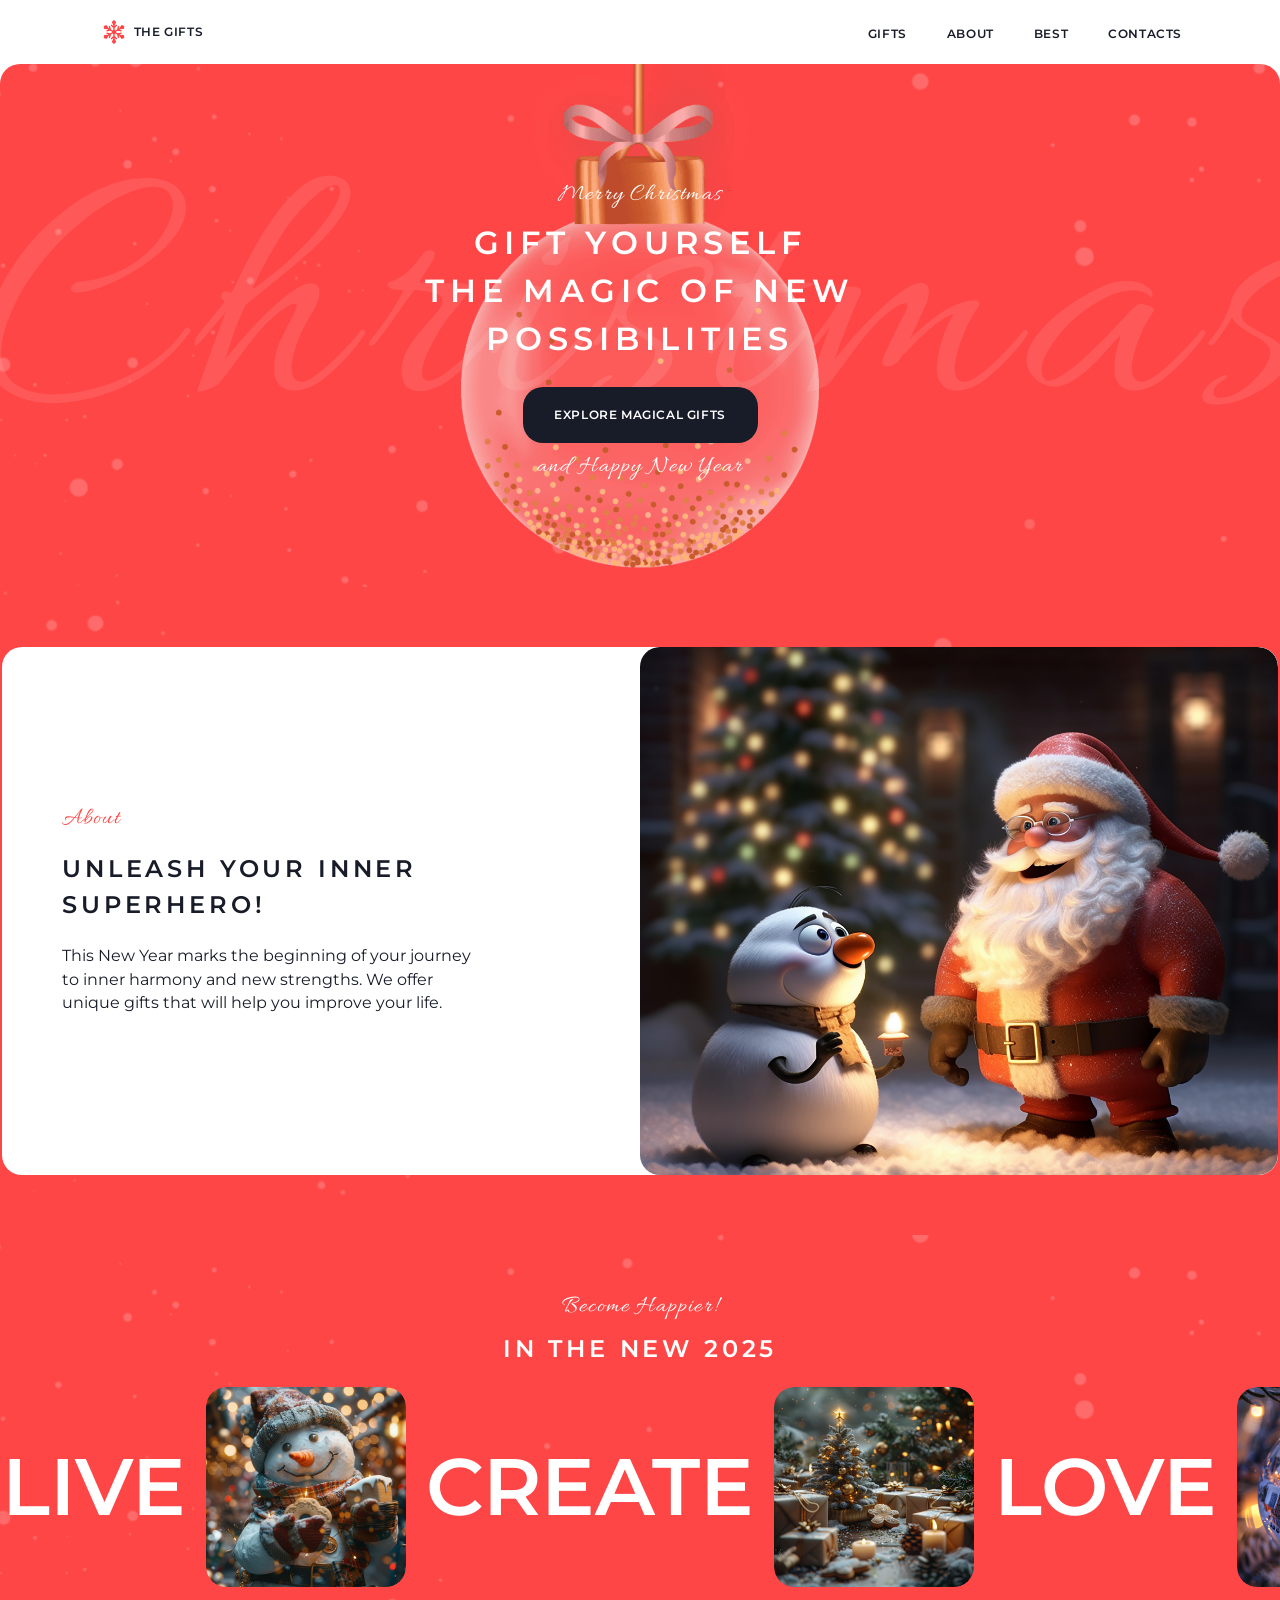
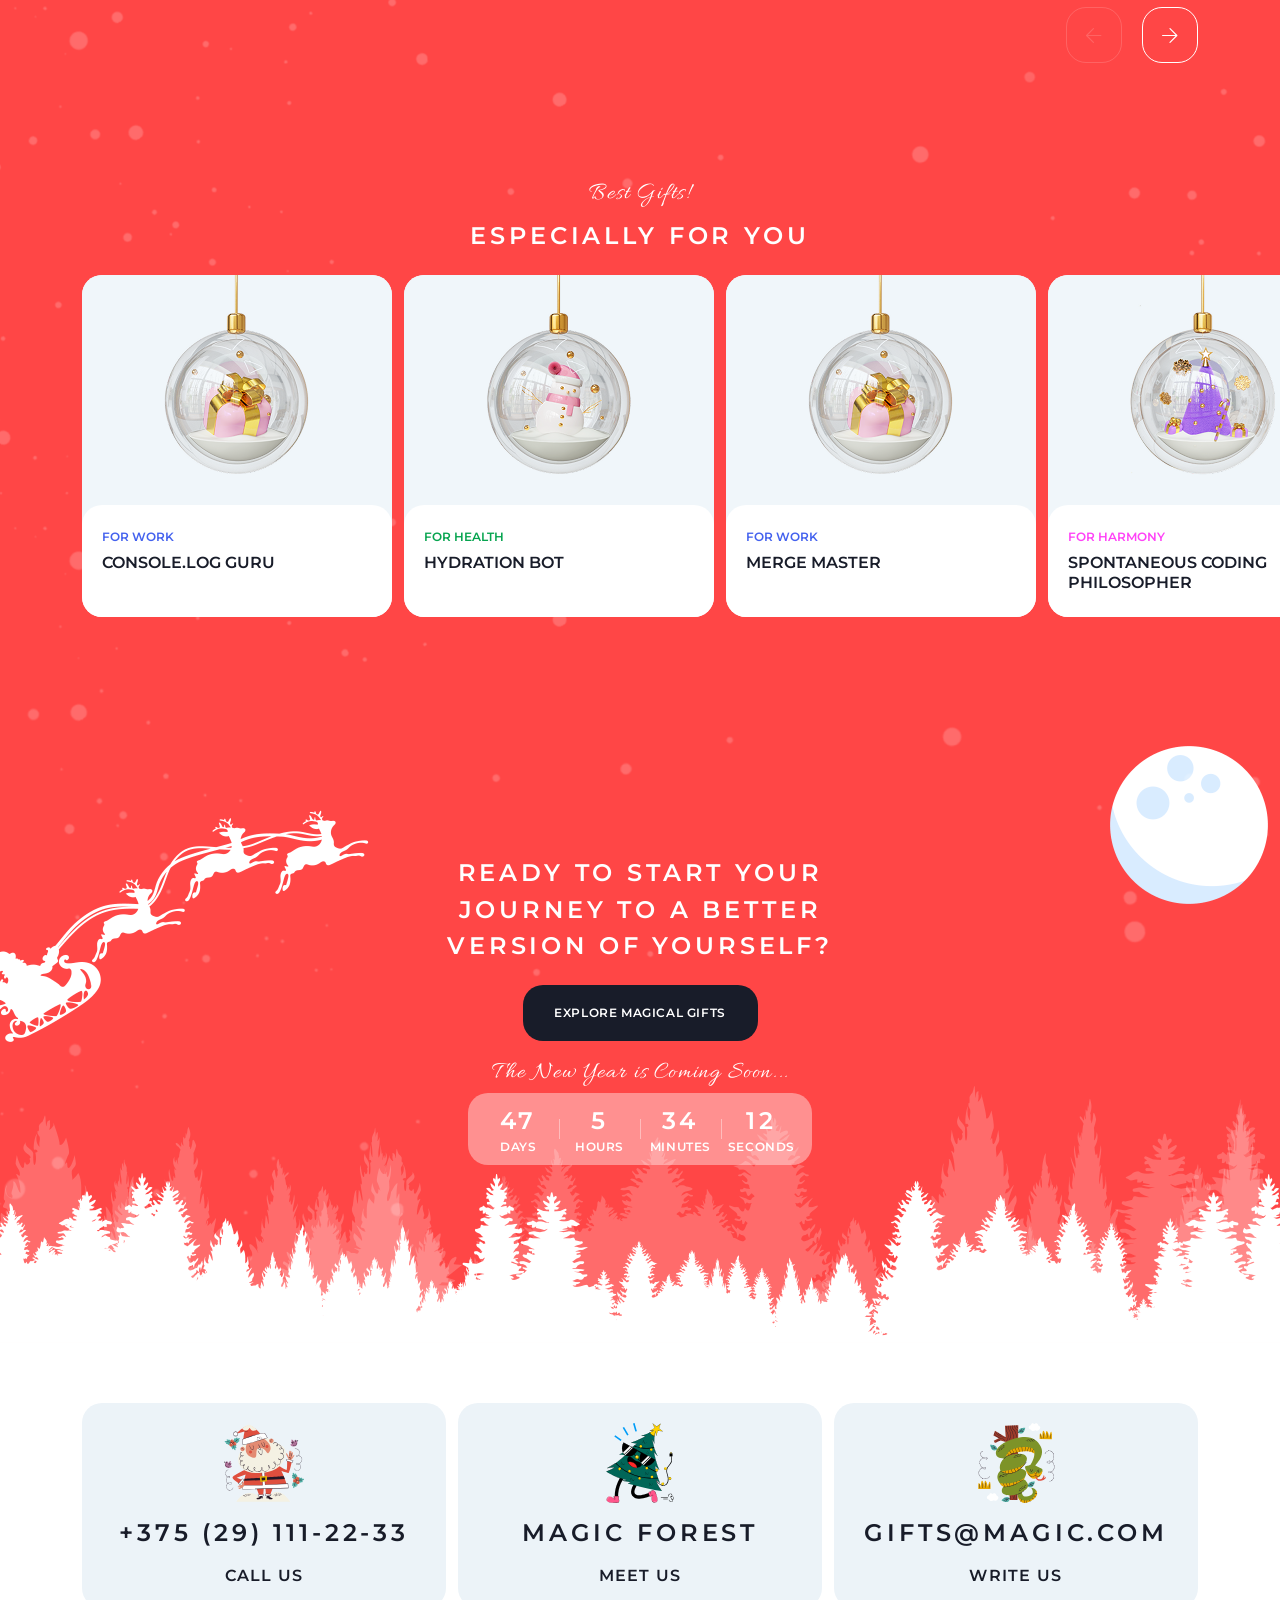
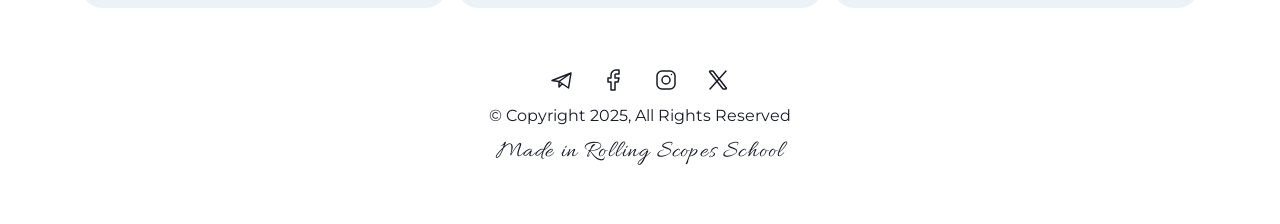
==== commit 1f72850d: "deploy: move christmas-shop content to root" ====
--- a/index.html
+++ b/index.html
@@ -32,6 +32,11 @@
     <li class="nav__item"><a href="#contacts" class="nav__link">CONTACTS</a></li>
   </ul>
     </nav>
+
+      <button class="burger" aria-label="Open menu">
+        <span class="burger__line"></span>
+        <span class="burger__line"></span>
+      </button>
 
     </div>
   </div>
@@ -103,7 +108,7 @@
 </section>
 
 <!-- Gifts Section -->
-<section class="gifts-section" id="gifts">
+<section class="gifts-section" id="best">
   <div class="container">
     <div class="gifts__header">
       <p class="gifts__label">Best Gifts!</p>
--- a/css/style.css
+++ b/css/style.css
@@ -12,13 +12,15 @@
   font-family: 'Montserrat', sans-serif;
   color: #181C29;
   background: #ffffff;
-  min-width: 1440px;
+  width: 100%;
   margin: 0 auto;
+  overflow-x: hidden;
 }
 
 /* MAIN PAGE */
 .container {
-  width: 1440px;
+  max-width: 1440px;
+  width: 100%;
   margin: 0 auto;
   padding: 0 82px;
 }
@@ -31,10 +33,13 @@
 .header {
   background: #ffffff;
   padding: 12px 0px;
+  width: 100%;
 }
 
 .header .container {
-  padding: 0 102px;
+  max-width: 1440px; 
+  width: 100%;
+  padding: 0 82px;
 }
 
 .header__wrapper {
@@ -52,9 +57,13 @@
   text-decoration: none;
   color: inherit;
   transition: color 0.3s ease;
+  justify-content: center;
+  width: 141px;
+  min-width: 141px;
+  min-height: 40px;
   padding: 8px 16px;
   border-radius: 12px;
-  margin-left: -16px;
+  box-sizing: border-box;
 }
 
 .logo:hover {
@@ -79,7 +88,6 @@
   display: flex;
   list-style: none;
   gap: 8px;
-  margin-right: -16px;
 }
 
 .nav__link {
@@ -106,12 +114,15 @@
 }
 
 .nav__link--inactive {
+  background-color: rgba(255, 70, 70, 0.1);
+  border-radius: 12px;
   cursor: default;
   pointer-events: none;
   color: #181C29;
 }
 
 .nav__link--inactive:hover {
+  background-color: rgba(255, 70, 70, 0.1);
   color: #181C29;
 }
 
@@ -121,8 +132,11 @@
   background-repeat: no-repeat;
   background-size: 1440px auto;
   background-position: center top;
+  background-size: cover;
+  border-radius: 20px 20px 0 0; 
   height: 524px;
-  width: 1440px;
+  width: 100%;
+  max-width: 1440px;
   margin: 0 auto;
   display: flex;
   justify-content: center;
@@ -193,10 +207,12 @@
 .about {
   background-image: url('../assets/img/about-section.svg');
   background-repeat: no-repeat;
-  background-size: 1440px 648px;
+  background-size: 1440px auto;
   background-position: center top;
-  height: 648px;
-  width: 1440px;
+  height: auto;
+  min-height: auto;
+  width: 100%;
+  max-width: 1440px;
   padding: 60px 0;
   margin: 0 auto;
   display: flow-root;
@@ -219,6 +235,7 @@
   display: flex;
   justify-content: space-between;
   align-items: stretch;
+  align-items: center;
   min-height: 528px;
 }
 
@@ -256,16 +273,16 @@
 }
 
 .about__media {
-  flex: 0 0 638px;
+  flex: 0 1 50%;
+  height: 528px;
   overflow: hidden;
-  position: relative;
 }
 
 .about__image {
-  display: block;
   width: 100%;
   height: 100%;
   object-fit: cover;
+  object-position: center;
   border-radius: 20px;
 }
 
@@ -276,8 +293,10 @@
   background-size: 1440px auto;
   background-position: center top;
   height: auto;
-  width: 1440px;
+  width: 100%;
+  max-width: 1440px;
   margin: 0 auto;
+  margin-top: 0;
   display: flex;
   flex-direction: column;
   align-items: center;
@@ -411,7 +430,8 @@
   background-size: 1440px auto;
   background-position: center top;
   height: 554px;
-  width: 1440px;
+  width: 100%;
+  max-width: 1440px;
   margin: -1px auto 0;
   display: flex;
   flex-direction: column;
@@ -518,7 +538,8 @@
   background-size: 1440px auto;
   background-position: center top;
   height: 668px;
-  width: 1440px;
+  width: 100%;
+  max-width: 1440px;
   margin: -1px auto 0;
   display: flex;
   flex-direction: column;
@@ -647,22 +668,26 @@
 
 .footer__cards {
   display: flex;
-  justify-content: space-between;
+  justify-content: center;
   gap: 12px;
   margin-bottom: 60px;
+  flex-wrap: wrap; 
 }
 
 .footer-card {
-  flex: 1;
+  flex: 1 1 310px;
   background-color: #ECF3F8;
   border-radius: 20px;
   padding: 20px;
   width: 417px;
-  height: 204px;
+  max-width: 752px;
+  height: auto; 
+  min-height: 204px;
   text-align: center;
   display: flex;
   flex-direction: column;
   align-items: center;
+  justify-content: center;
   text-decoration: none;
   color: inherit;
   transition: transform 0.3s ease, background-color 0.3s ease;
@@ -686,8 +711,11 @@
   line-height: 1.52;
   letter-spacing: 0.16em;
   color: #181C29;
+  width: 100%;
   text-align: center;
   margin-bottom: 12px;
+  word-wrap: break-word;
+  text-align: center;
 }
 
 .footer-card__desc {
@@ -755,10 +783,14 @@
   background-repeat: no-repeat;
   background-size: 1440px auto;
   background-position: center top;
-  height: 1394px;
-  width: 1440px;
-  display: flex;
-  justify-content: flex-start;
+  height: auto;
+  min-height: 100vh;
+  border-radius: 20px;
+  background-color: #FF4646;
+  padding-bottom: 60px;
+  width: 100%;
+  max-width: 1440px;
+  display: flex;
   margin: 0 auto;
   align-items: center;
   flex-direction: column;
@@ -766,8 +798,9 @@
 
 .gifts-grid {
   display: grid;
-  grid-template-columns: repeat(4, 1fr);
+  grid-template-columns: repeat(auto-fill, 310px);
   gap: 12px;
+  justify-content: center;
   width: 100%;
   max-width: 1276px;
   margin: 0 auto;
@@ -823,3 +856,529 @@
 .tabs__btn:hover {
   background-color: rgba(255, 255, 255, 0.2);
 }
+
+/* Burger */
+.burger {
+  display: none;
+  width: 40px;
+  height: 40px;
+  background: transparent;
+  border: none;
+  cursor: pointer;
+  flex-direction: column;
+  justify-content: center;
+  align-items: center;
+  gap: 8px;
+  padding: 0;
+}
+
+.burger__line {
+  display: block;
+  width: 22px;
+  height: 2px;
+  background-color: #181C29;
+}
+
+/* Smooth transition GIFTS */
+@media (max-width: 850px) {
+  .gifts-page .container, 
+  .gifts-section .container {
+    padding-left: 10px; 
+    padding-right: 10px;
+  }
+}
+
+/* ADAPTIVE: 768px */
+@media (max-width: 768px) {
+  /* Header */
+  .header .container {
+    padding: 0 8px;
+  }
+  
+  .logo {
+    margin-left: 0;
+    padding: 8px;
+  }
+
+  .nav {
+    margin-left: 0;
+    display: none;
+  }
+
+  .burger {
+    display: flex;
+    position: static;
+    margin-right: 0; 
+    width: 40px;
+    height: 40px;
+  }
+
+  .header__wrapper {
+    justify-content: space-between;
+  }
+
+  .hero {
+    background-image: url('../assets/img/hero-section-768.svg');
+    background-size: cover;
+  }
+
+  /* About */
+  .about .container {
+    padding-left: 8px;
+    padding-right: 8px;
+    max-width: 100%;
+  }
+
+  .about__card {
+    max-width: 768px;
+    width: 100%;
+    flex-direction: row;
+    min-height: auto;
+    height: auto;
+    align-items: center;
+    justify-content: space-between;
+    margin: 0 auto;
+    padding: 0;
+  }
+  
+  .about__content {
+    flex: 1;
+    padding: 60px 40px;
+    height: auto;
+  }
+  
+  .about__media {
+    flex: 0 0 376px; 
+    width: 376px;
+    height: 528px;
+    overflow: hidden;
+    align-self: center;
+    border-radius: 20px;
+  }
+
+  .about__image {
+    object-fit: cover;
+    object-position: center;
+    height: 100%;
+    width: 100%;
+    display: block;
+  }
+
+  /* Slider */
+  .slider {
+  background-image: url('../assets/img/slider-section-768.svg');
+  background-size: cover;
+  }
+
+  .slider__controls {
+  display: flex;
+  justify-content: flex-end;
+  width: calc(100% + 74px) !important; 
+  margin-right: -74px !important; 
+  position: relative;
+  z-index: 5;
+  padding-right: 0 !important;
+  }
+
+  .slider__track-container {
+  width: 100%;
+  overflow: hidden;
+  }
+
+  .slider__track {
+  padding-left: 8px; 
+  display: flex;
+  align-items: center;
+  gap: 20px;
+  transform: translateX(0) !important; 
+  }
+
+  .slider__word {
+  font-size: 80px; 
+  }
+
+  .slider__img {
+  width: 200px;
+  height: 200px;
+  }
+
+  .slider__controls {
+  width: 100%;
+  display: flex;
+  justify-content: flex-end;
+  padding-right: 8px; 
+  margin: 20px 0 0 0; 
+  padding-bottom: 60px;
+  }
+
+  .slider__btn {
+  width: 56px; 
+  height: 56px;
+  }
+
+/* Gifts */
+  .gifts-section {
+    background-image: url('../assets/img/best-gifts-section-768.svg');
+    background-size: cover;
+    padding: 60px 0;
+    margin-bottom: 0;
+    height: auto !important; 
+  }
+  
+  .gifts-section .container {
+    padding-left: 68px;
+    padding-right: 68px;
+    max-width: 100%;
+  }
+  
+  .gifts__header {
+    margin-bottom: 20px; 
+  }
+  
+  .gifts__grid {
+    display: grid;
+    grid-template-columns: repeat(2, 1fr); 
+    gap: 12px;
+    justify-content: center;
+  }
+  
+  /* CTA-section */
+  .cta-section {
+    background-image: url('../assets/img/cta-section-768.svg');
+    background-size: cover;
+    background-position: center top;
+    height: auto;
+    min-height: 668px;
+    padding-top: 180px;
+    margin-top: 0;
+    background-size: cover;
+  }
+
+  .cta__container {
+    padding-left: 68px;
+    padding-right: 68px;
+    max-width: 100%;
+  }
+  
+  .cta__content {
+    max-width: 100%; 
+  }
+  /* Footer */
+  .footer {
+    padding: 60px 0; 
+  }
+  
+  .footer .container {
+    padding-left: 8px;
+    padding-right: 8px;
+    max-width: 100%;
+  }
+  
+  .footer__cards {
+    flex-direction: column;
+    align-items: center;
+    gap: 12px;
+    
+  }
+  
+  .footer-card {
+    width: 100%;
+    max-width: 752px;
+    height: 204px;
+    flex: 0 0 auto;
+  }
+  
+  .footer__socials {
+    margin-bottom: 12px;
+  }
+  
+  .footer__info {
+    text-align: center;
+  }
+  
+  /* GIFTS Page 2 */
+  .gifts-page {
+  background-image: url('../assets/img/gifts-section-768.svg');
+  background-repeat: no-repeat;
+  background-size: 100% auto;
+  background-position: center top;
+  height: auto;
+  width: 100%;
+  display: flex;
+  padding-bottom: 60px;
+  align-items: center;
+  flex-direction: column;
+  border-radius: 20px;
+  }
+
+  .gifts-hero {
+  padding-top: 60px;
+  display: flex;
+  flex-direction: column;
+  align-items: center;
+  }
+
+  .gifts-hero__title {
+  max-width: 426px; 
+  width: 100%;
+  font-family: 'Montserrat', sans-serif;
+  font-weight: 600;
+  font-size: 32px;
+  line-height: 1.5;
+  letter-spacing: 0.18em;
+  text-transform: uppercase;
+  color: #FFFFFF;
+  text-align: center;
+  margin-bottom: 20px;
+  }
+
+  .gifts-tabs {
+  display: flex;
+  justify-content: center;
+  gap: 8px;
+  }
+
+  .gifts-page .container {
+  padding-left: 68px;
+  padding-right: 68px;
+  max-width: 100%;
+  }
+
+  .gifts-grid {
+  display: grid;
+  grid-template-columns: repeat(2, 310px); 
+  gap: 12px;
+  justify-content: center;
+  }
+}
+
+/* ADAPTIVE: 380 */
+@media (max-width: 380px) {
+  .header .container {
+    padding: 0 8px; 
+  }
+  .header {
+    padding: 12px 0;
+  }
+
+  .hero {
+    background-image: url('../assets/img/hero-section-380.svg');
+    background-size: cover;
+    background-position: center top;
+    height: auto;
+    min-height: 572px;
+    padding: 60px 0;
+    border-radius: 20px 20px 0 0;
+  }
+
+  .hero__title {
+    width: 100%;
+    max-width: 364px;
+    min-height: 192px;
+    margin: 0;
+    display: flex;
+    align-items: center;
+    justify-content: center;
+    text-align: center;
+  }
+
+  /* About 380 */
+  .about {
+  background-image: url('../assets/img/about-section-380.svg');
+  background-size: cover;
+  }
+
+  .about .container {
+  padding-left: 8px;
+  padding-right: 8px;
+  }
+
+  .about__card {
+  flex-direction: column;
+  align-items: center;
+  width: 100%;
+  max-width: 364px;
+  margin: 0 auto;
+  height: auto;
+  min-height: auto;
+  }
+
+  .about__content {
+    width: 100%;
+    max-width: 324px;
+    min-height: 352px;
+    padding: 60px 20px;
+    display: flex;
+    flex-direction: column;
+    align-items: flex-start;
+    gap: 20px;
+  }
+
+  .about__media {
+    flex: 0 0 528px;
+    width: 100%;
+    max-width: 364px;
+    height: 528px;
+    margin-top: 0;
+  }
+  
+  /* SLider and Gifts 380 */
+  .slider {
+    background-image: url('../assets/img/slider-section-380.svg');
+    background-size: cover;
+    margin: -1px auto 0;
+  }
+
+  .gifts-section {
+    background-image: url('../assets/img/best-gifts-section-380.svg');
+    background-size: cover;
+  }
+
+  .gifts-section .container {
+    padding-left: 35px;
+    padding-right: 35px;
+    max-width: 100%;
+  }
+
+  .gifts__header {
+    margin-bottom: 20px;
+  }
+
+  .gifts__grid {
+    display: grid;
+    grid-template-columns: 310px;
+    gap: 12px;
+    justify-content: center;
+  }
+
+  /* CTA 380 */
+  .cta-section {
+    background-image: url('../assets/img/cta-section-768.svg');
+    background-size: cover;
+    background-position: center top;
+    height: auto;
+    margin: -1px auto 0;
+    padding-top: 60px;
+    padding-bottom: 180px;
+  }
+
+  .cta__container {
+    padding-left: 8px;
+    padding-right: 8px;
+    max-width: 100%;
+  }
+
+  .cta__wrapper {
+    max-width: 364px;
+    min-height: 584px;
+    margin: 0 auto;
+    display: flex;
+    flex-direction: column;
+    align-items: center;
+    text-align: center;
+  }
+
+  .cta__title {
+    margin-top: 120px;
+    max-width: 364px;
+    min-height: 144px;
+  }
+
+  .cta__btn {
+    width: 235px;
+    height: 56px;
+  }
+
+  .cta__label {
+    max-width: 364px;
+    min-height: 24px;
+    margin-bottom: 8px;
+  }
+
+  .cta__timer {
+    width: 344px;
+    height: 72px;
+    border-radius: 20px;
+  }
+
+  /* Footer 380 */
+  .footer {
+    padding-top: 60px;
+    padding-bottom: 60px;
+  }
+  
+  .footer .container {
+    padding: 0 8px;
+  }
+  
+  .footer__cards {
+    flex-direction: column;
+    gap: 12px;
+    margin-bottom: 60px;
+  }
+  
+  .footer-card {
+    width: 100%;
+    max-width: 364px;
+    height: 204px;
+  }
+
+  /* GIFTS Page 2 */
+    .gifts-page {
+      background-image: url('../assets/img/gifts-section-380.svg');
+      background-size: 100% auto;
+      background-position: center top;
+      height: auto !important;
+    }
+  
+    .gifts-page .container {
+      padding-left: 8px;
+      padding-right: 8px;
+      max-width: 100%;
+    }
+  
+    .gifts-hero__title {
+      max-width: 364px;
+      min-height: 240px;
+      margin: 0 auto 20px;
+      display: flex;
+      align-items: center;
+      justify-content: center;
+      text-align: center;
+    }
+
+    .gifts-tabs {
+      display: flex;
+      flex-direction: row;
+      justify-content: center;
+      gap: 0;
+      padding: 0;
+      width: 100%;
+
+    }
+
+    .tabs__btn {
+      padding: 12px 8px !important; 
+      width: auto;
+      white-space: nowrap;
+      margin: 0 !important;
+    }
+
+    .gifts-grid {
+      display: grid;
+      grid-template-columns: 310px; 
+      gap: 12px;
+      justify-content: center;
+      min-height: 4236px; 
+    }
+    
+    .gift-card {
+      width: 310px;
+      height: 342px;
+    }
+
+  }
+  
+  
+
+
